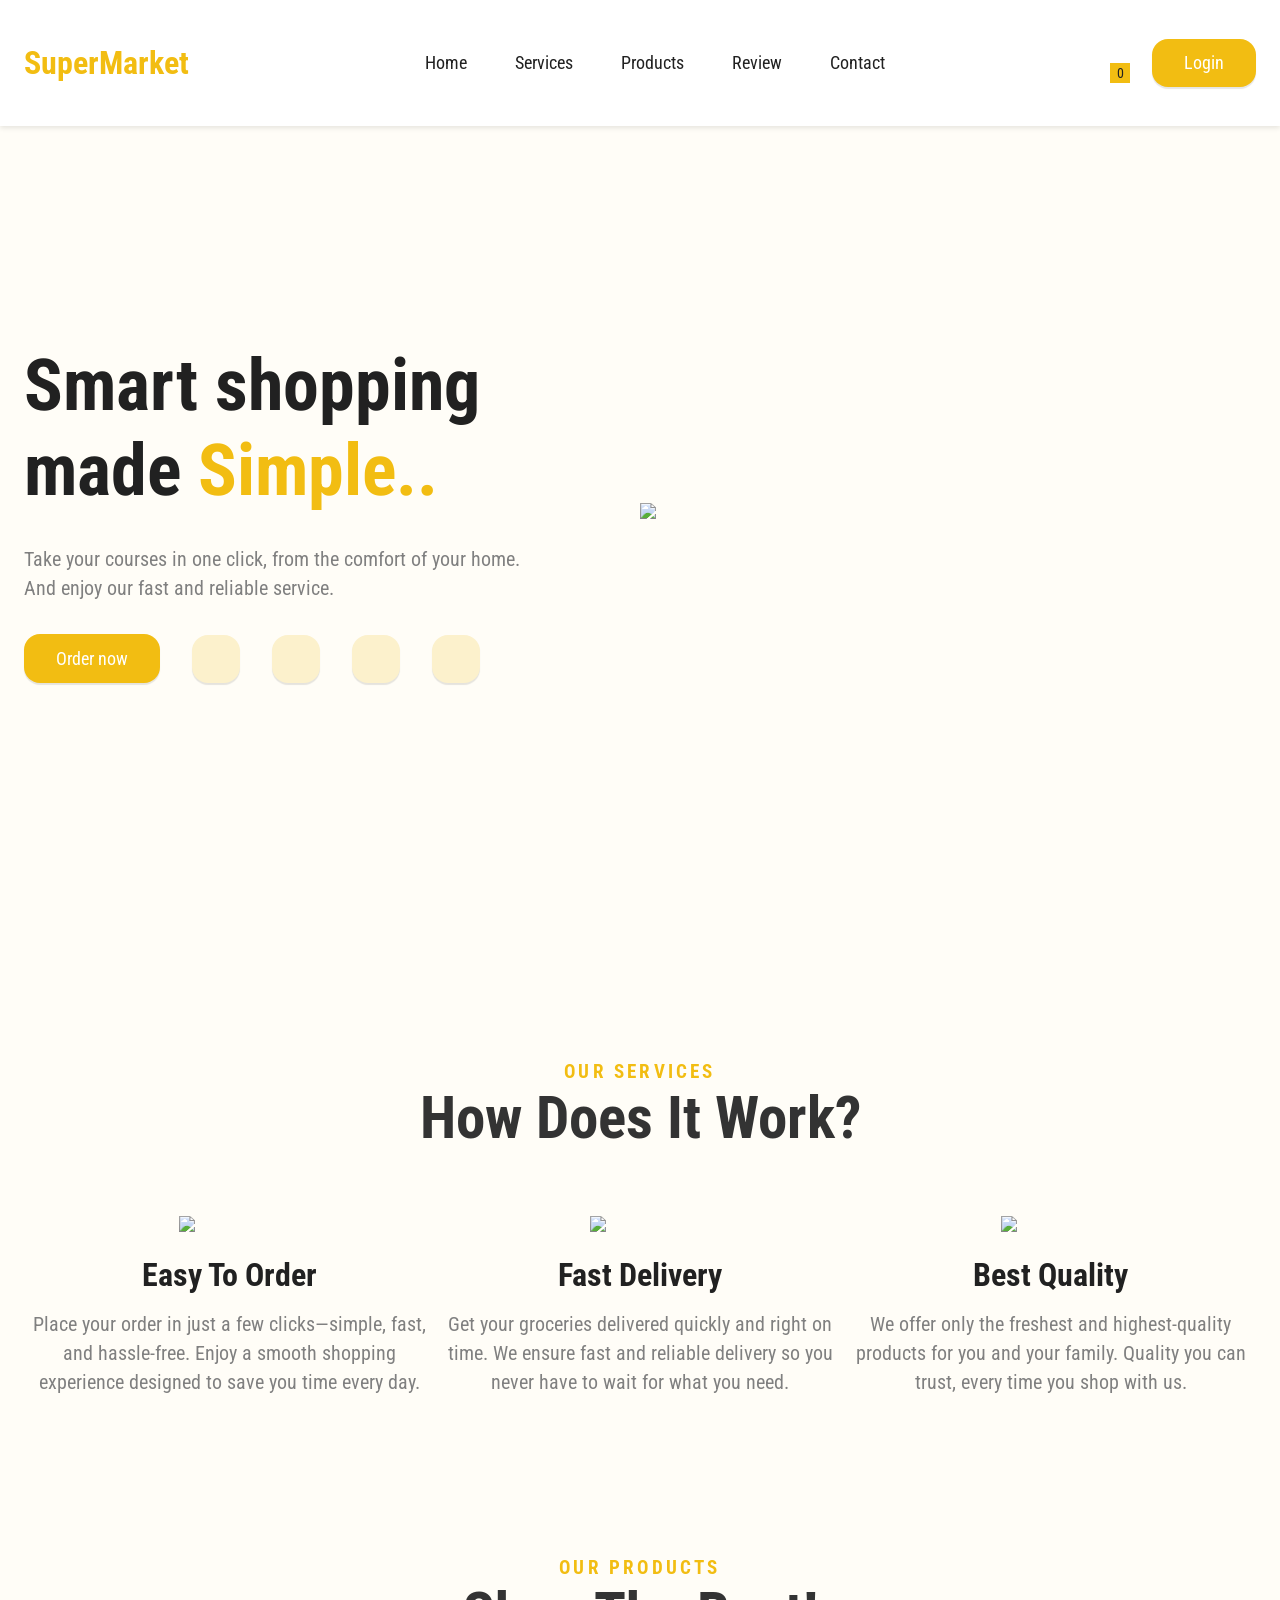
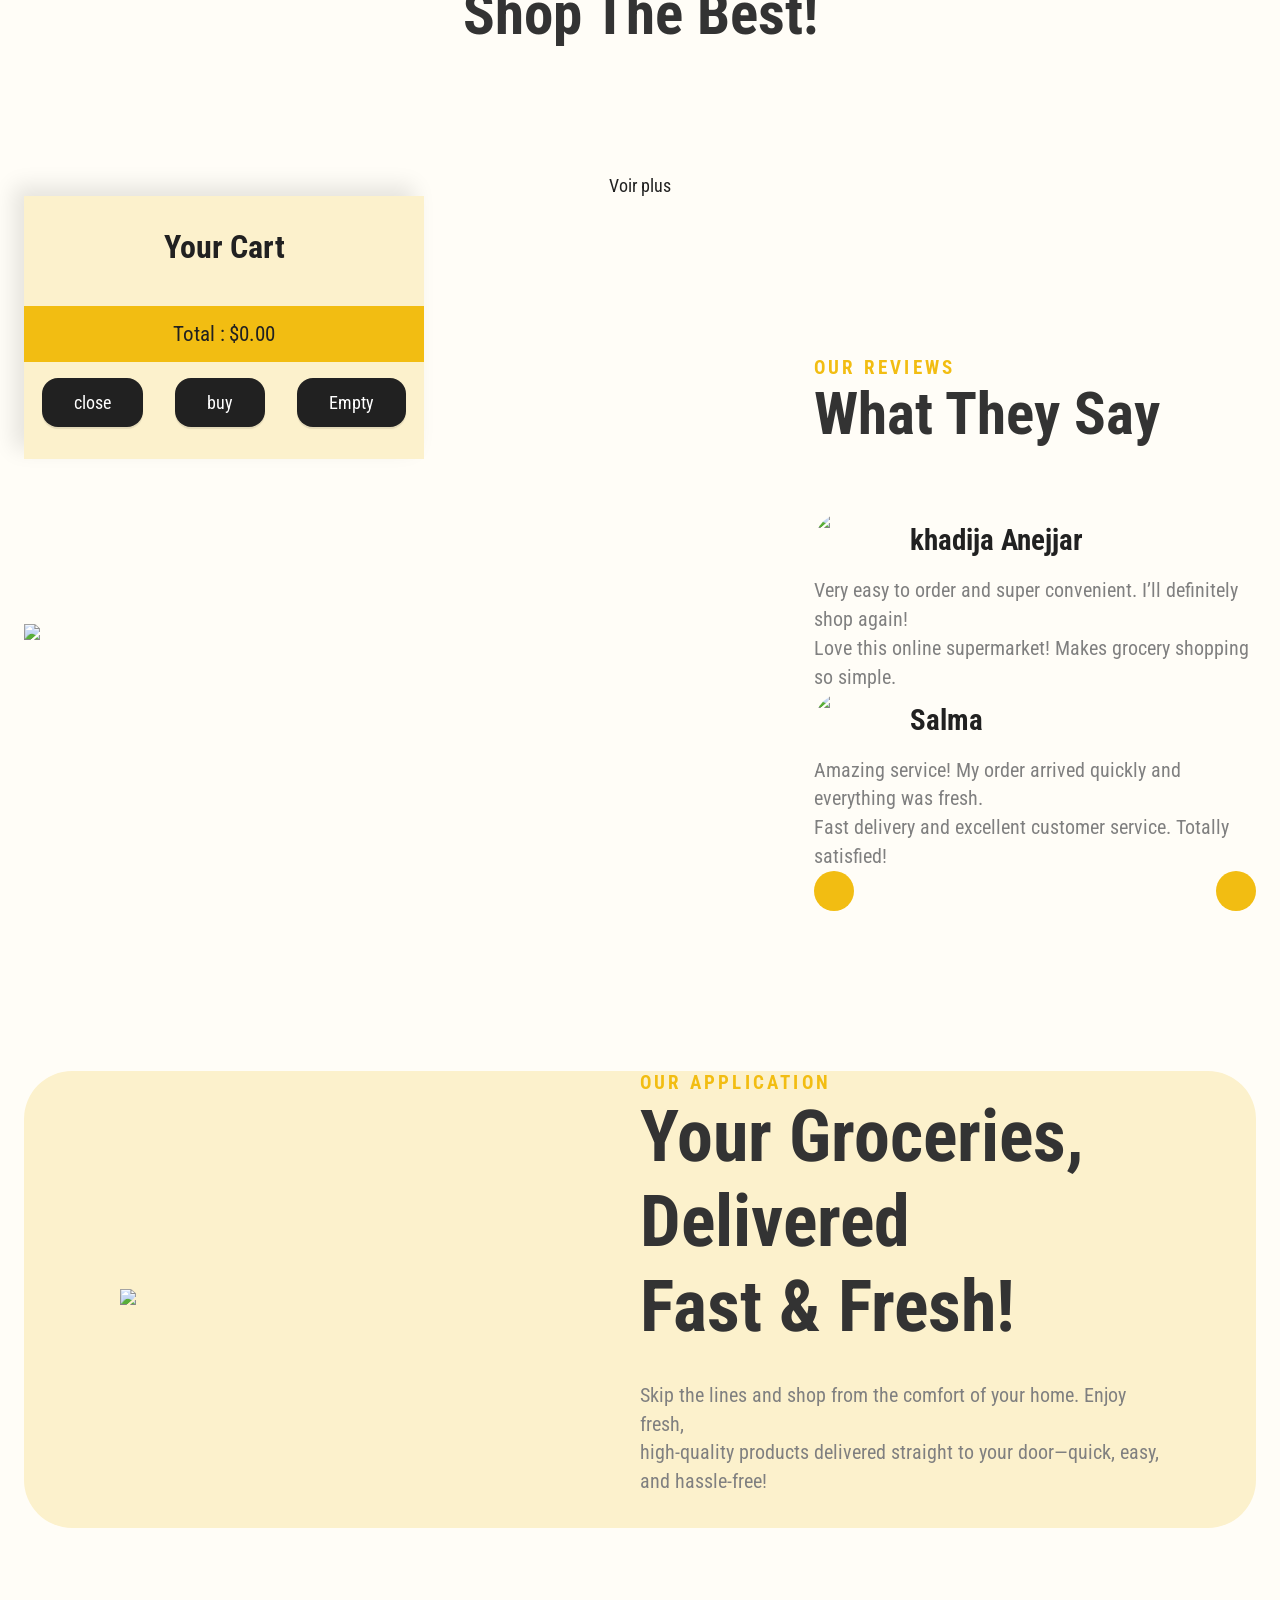
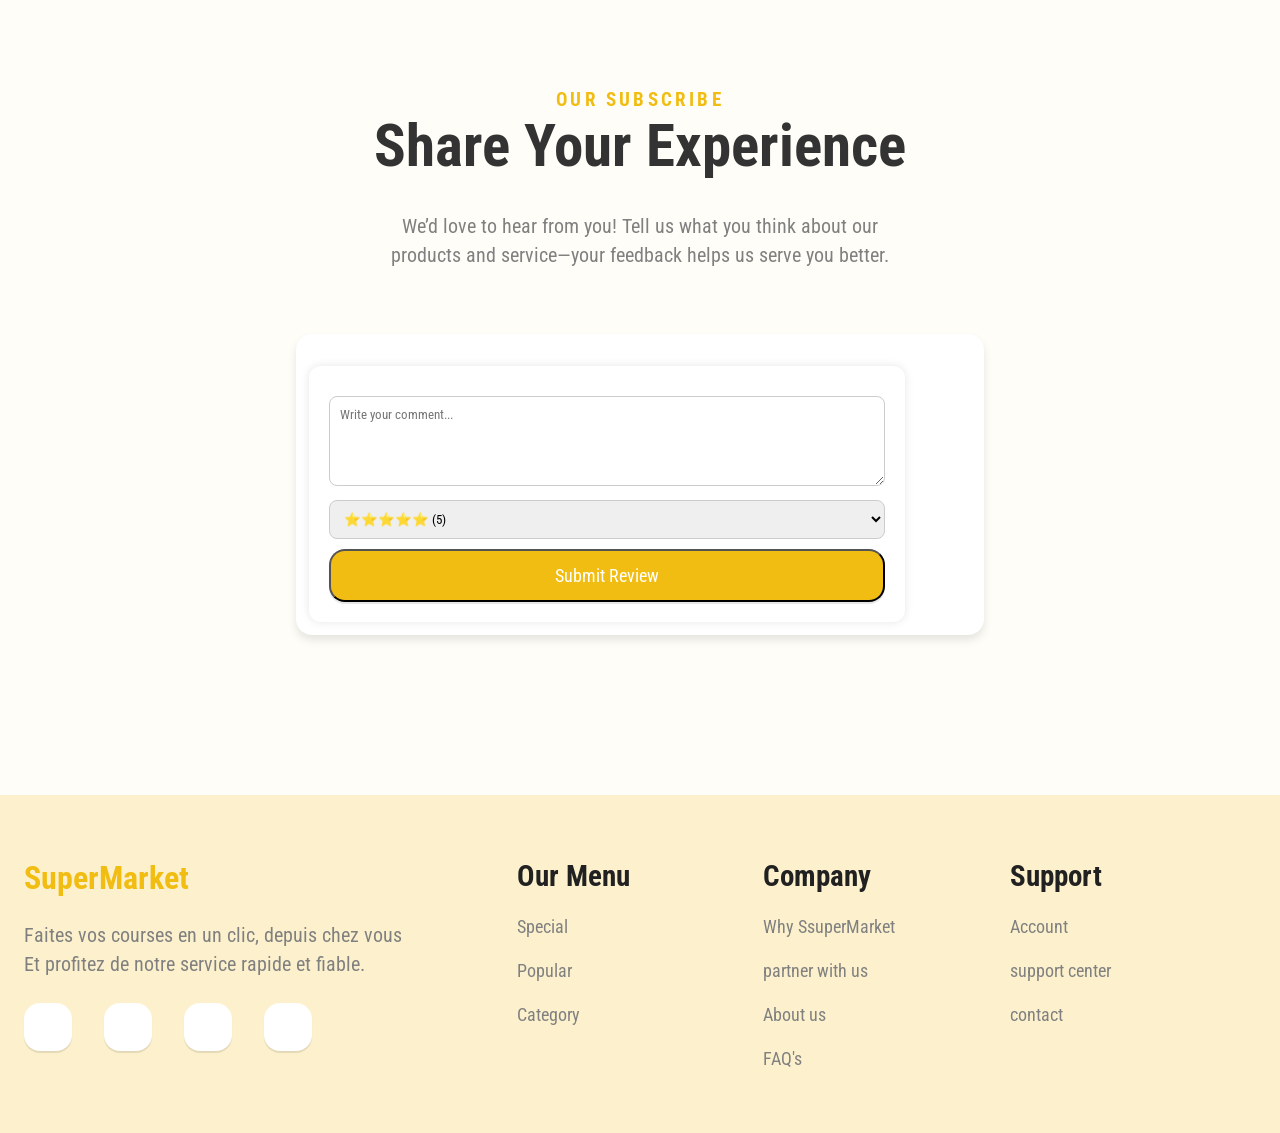
==== PROJETFINAL_SUPERMAROC-main/client-web/index.html @ 333e9de6 "Reorganize project structure" ====
<!DOCTYPE html>
<html lang="en">

<head>
    <meta charset="UTF-8">
    <meta name="viewport" content="width=device-width, initial-scale=1.0">
    <title>SuperMaret</title>
    <link rel="stylesheet" href="https://cdnjs.cloudflare.com/ajax/libs/font-awesome/7.0.1/css/all.min.css" integrity="sha512-2SwdPD6INVrV/lHTZbO2nodKhrnDdJK9/kg2XD1r9uGqPo1cUbujc+IYdlYdEErWNu69gVcYgdxlmVmzTWnetw==" crossorigin="anonymous" referrerpolicy="no-referrer"
    />
    <link rel="stylesheet" href="https://cdn.jsdelivr.net/npm/swiper@12/swiper-bundle.min.css" />
    <link rel="stylesheet" href="index.css">


</head>

<body>
    <!--HEADER PART-->
    <header>
        <nav class="navbar flex between wrapper">
            <a href="#" class="logo">SuperMarket</a>
            <!-- DESTOP MENU-->
            <ul class="navlist flex gap-3">
                <li>
                    <a href="#home">Home</a>
                </li>
                <li>
                    <a href="#services">Services</a>
                </li>
                <li>
                    <a href="#products">Products</a>
                </li>
                <li>
                    <a href="#review">Review</a>
                </li>
                <li>
                    <a href="#contact">Contact</a>
                </li>
            </ul>

            <div class="desktop-action flex gap-2">
                <a href="#" class="cart-icon">
                    <i class="fa-solid fa-bag-shopping"></i>
                    <span class="cart-value">0</span>
                </a>

                <a id="loginBtn" class="btn">Login</a>
                <a id="logoutBtn" class="btn" style="display:none;">Logout</a>
                <a id="profileBtn" class="" style="display:none;">My Account</a>





                <a href="#" class="bars">
                    <i class="fa-solid fa-bars"></i>
                </a>
            </div>

            <!-- MOBILE MENU -->
            <ul class="mobile-menu">
                <li>
                    <a href="#">Home</a>
                </li>
                <li>
                    <a href="#">Produits</a>
                </li>
                <li>
                    <a href="#">Services</a>
                </li>
                <li>
                    <a href="#">About us</a>
                </li>
                <li>
                    <a href="#">Contacts</a>
                </li>
                <li>
                    <a href="#" class="btn">
                        Sign in
                        &nbsp;
                    <i class="fa-solid fa-arrow-right-from-bracket"></i>
                </a>
                </li>
            </ul>
        </nav>

    </header>
    <!--SECTION PART-->
    <main>
        <section id="home">

            <div class="hero-section flex wrapper gap-4">
                <div class="content">
                    <h1>Smart shopping
                        <br> made<span> Simple..</span>
                    </h1>
                    <p class="para">
                        Take your courses in one click, from the comfort of your home.
                        <br>And enjoy our fast and reliable service.
                    </p>
                    <div class="flex gap-2">
                        <a href="products.html" class="btn ">Order now</a>
                        <a href=" # " class="social-icons ">
                            <i class="fa-brands fa-facebook-f "></i>
                        </a>
                        <a href="# " class="social-icons ">
                            <i class="fa-brands fa-x-twitter "></i>
                        </a>
                        <a href="# " class="social-icons ">
                            <i class="fa-brands fa-instagram "></i>
                        </a>
                        <a href="# " class="social-icons ">
                            <i class="fa-brands fa-google-plus-g "></i>
                        </a>

                    </div>

                </div>
                <div class="image-container ">
                    <img src="image/302-removebg-preview (1).png " alt=" " style="width: 750px; height: auto; ">
                </div>


            </div>

        </section>
        <section id="services ">
            <div class="wrapper p-top ">
                <div class="text-center ">
                    <h5>Our services</h5>
                    <h2>How does it work?</h2>
                </div>

                <div class="flex text-center mt-4 gap-4 ">
                    <div class="service-card ">
                        <div class="images-container ">
                            <img src="image/7.png " alt=" " style="width: 100px; height: auto; display: block; margin: 0 auto; ">
                        </div>
                        <h3>Easy to Order</h3>
                        <p>Place your order in just a few clicks—simple, fast, and hassle-free. Enjoy a smooth shopping experience designed to save you time every day.</p>
                    </div>

                    <div class="service-card ">
                        <div class="images-container ">
                            <img src="image/6.png " alt=" " style="width: 100px; height: auto; display: block; margin: 0 auto; ">
                        </div>
                        <h3>Fast Delivery</h3>
                        <p>Get your groceries delivered quickly and right on time. We ensure fast and reliable delivery so you never have to wait for what you need.</p>
                    </div>

                    <div class="service-card ">
                        <div class="images-container ">
                            <img src="image/5.png " alt=" " style="width: 100px; height: auto; display: block; margin: 0 auto; ">
                        </div>
                        <h3>Best Quality</h3>
                        <p>We offer only the freshest and highest-quality products for you and your family. Quality you can trust, every time you shop with us.</p>
                    </div>
                </div>
            </div>
        </section>

        <section id="products">
            <div class="wrapper p-top ">
                <div class="text-center ">
                    <h5>Our Products</h5>
                    <h2>Shop the Best!</h2>
                </div>


                <div class="card-list text-center flex mt-4 gap-2 ">
                    <!--
                    <div class="order-card ">
                        <div class="card-image ">
                            <img src="image/555.png ">
                        </div>
                        <h4>Lesieur</h4>
                        <h4 class="price ">200DHs</h4>
                        <a href="# " class="btn ">Add to Card</a>
                    </div>-->
                </div>
                <div class="text-center mt-4 ">
                    <a href="products.html" class="">Voir plus</a>
                </div>


                <!-- CART TAB-->
                <div class="cart-tab">

                    <h3>Your Cart</h3>
                    <div class="cart-list">

                        <!--
                        <div class="item ">
                        <div class="item-image ">
                            <img src="image/555.png ">
                        </div>
                        <div>
                            <h4>Le lait de nature</h4>
                            <h4 class="item-total ">$200</h4>
                        </div>
                        <div class="flex ">
                            <a href="# " class="quantity-btn ">
                                <i class="fa-solid fa-minus "></i>
                            </a>
                            <h4 class="quatity-value ">1</h4>
                            <a href="# " class="quantity-btn ">
                                <i class="fa-solid fa-plus "></i>
                            </a>
                        </div>
                        
                    </div>-->

                    </div>
                    <div class="total-container">
                        <h4>Total :</h4>
                        <h4 class="cart-total ">$0.00</h4>
                    </div>
                    <div class="btn-container flex gap-2 ">
                        <a href="# " class="btn close-btn ">close</a>
                        <a href="#" class="btn" id="checkoutBtn">buy</a>
                        <a href="# " class="btn clear-cart ">Empty</a>
                    </div>
                </div>



                <div id="checkoutModal" class="modal">
                    <div class="modal-content ">
                        <span class="close ">&times;</span>
                        <h2>Votre informations</h2>
                        <form id="checkoutForm ">
                            <div class="form-group ">
                                <label for="name ">Name :</label>
                                <input type="text " id="name " name="name " placeholder="Votre nom " required>
                            </div>
                            <div class="form-group ">
                                <label for="address ">Adress :</label>
                                <input type="text " id="address " name="address " placeholder="Votre adresse " required>
                            </div>
                            <div class="form-group ">
                                <label for="phone ">Phone number :</label>
                                <input type="tel " id="phone " name="phone " placeholder="Ex: 06xxxxxxxx " required>
                            </div>
                            <button type="submit " class="submit-btn ">Send</button>
                        </form>
                    </div>
                </div>




            </div>
        </section>



        <section id="review">
            <div class="wrapper p-top flex gap-3">
                <div class="image-container ">
                    <img src="image/88-removebg-preview.png" style="width: 500px;height: auto; ">
                </div>

                <div class="review-container ">
                    <h5>Our reviews</h5>
                    <h2 style="text-align: left;">What they say</h2>


                    <div class=" swiper mySwiper ">
                        <div class="swiper-wrapper mt-4 ">


                            <div class="swiper-slide ">
                                <div class="flex gap-2 ">
                                    <div class="profile ">
                                        <img src="image/9.jpg " alt=" ">
                                    </div>


                                    <div>
                                        <h4>khadija Anejjar</h4>
                                        <div class="mt-half ">
                                            <i class="fa-solid fa-star "></i>
                                            <i class="fa-solid fa-star "></i>
                                            <i class="fa-solid fa-star "></i>
                                            <i class="fa-solid fa-star "></i>
                                        </div>
                                    </div>
                                </div>
                                <p>Very easy to order and super convenient. I’ll definitely shop again! <br>Love this online supermarket! Makes grocery shopping so simple.</p>
                            </div>




                            <div class="swiper-slide ">
                                <div class="flex gap-2 ">
                                    <div class="profile ">
                                        <img src="image/33.jpeg " alt=" ">
                                    </div>


                                    <div>
                                        <h4>Salma </h4>
                                        <div class="mt-half ">
                                            <i class="fa-solid fa-star "></i>
                                            <i class="fa-solid fa-star "></i>
                                            <i class="fa-solid fa-star "></i>
                                            <i class="fa-solid fa-star "></i>
                                        </div>
                                    </div>
                                </div>
                                <p>Amazing service! My order arrived quickly and everything was fresh.
                                    <br>Fast delivery and excellent customer service. Totally satisfied!</brW>
                                </p>
                            </div>




                        </div>
                        <div class="flex between ">
                            <a href="# " class="arrow" id="prev">
                                <i class="fa-solid fa-arrow-left "></i>
                            </a>
                            <a href="# " class="arrow" id="next">
                                <i class="fa-solid fa-arrow-right"></i>
                            </a>
                        </div>


                    </div>



                </div>


            </div>
        </section>


        <section>
            <div class="wrapper p-top ">
                <div class="app-container flex between ">
                    <div class="image-container ">
                        <img src="image/5555.png ">
                    </div>

                    <div class="content ">
                        <h5>Our Application</h5>
                        <h2 style="text-align: left;">Your Groceries, Delivered <br>Fast & Fresh! </h2>
                        <p class="para ">Skip the lines and shop from the comfort of your home. Enjoy fresh,<br>high-quality products delivered straight to your door—quick, easy, and hassle-free!</p>

                    </div>
                </div>

            </div>

        </section>


        <section>
            <div class="wrapper p-top ">
                <div class="text-center ">
                    <h5>Our Subscribe</h5>
                    <h2>Share Your Experience</h2>
                    <p class="para m-auto ">We’d love to hear from you! Tell us what you think about our products and service—your feedback helps us serve you better.</p>

                    <label class="input-container flex ">

                        <div class="review-form">


                            <textarea id="review-text" placeholder="Write your comment..."></textarea>

                            <select id="review-stars">
                                <option value="5">⭐⭐⭐⭐⭐ (5)</option>
                                <option value="4">⭐⭐⭐⭐ (4)</option>
                                <option value="3">⭐⭐⭐ (3)</option>
                                <option value="2">⭐⭐ (2)</option>
                                <option value="1">⭐ (1)</option>

        
                            </select>

                            <button id="submit-review" class="btn">Submit Review</button>
                        </div>

                    </label>
                </div>


            </div>


        </section>


    </main>
    <!--FOOTER PART-->
    <FOOTER id="contact ">
        <div class="footer-container ">
            <div class="flex wrapper gap-4 ">
                <div class="footer-wrapper ">
                    <a href="# " class="logo ">SuperMarket</a>

                    <p class="mt-one-half ">
                        Faites vos courses en un clic, depuis chez vous
                        <br>Et profitez de notre service rapide et fiable.
                    </p>

                    <div class="flex gap-2 mt-one-half ">

                        <a href="# " class="social-icons ">
                            <i class="fa-brands fa-facebook-f "></i>
                        </a>
                        <a href="# " class="social-icons ">
                            <i class="fa-brands fa-x-twitter "></i>
                        </a>
                        <a href="# " class="social-icons ">
                            <i class="fa-brands fa-instagram "></i>
                        </a>
                        <a href="# " class="social-icons ">
                            <i class="fa-brands fa-google-plus-g "></i>
                        </a>

                    </div>
                </div>
                <ul class="footer-wrapper ">
                    <li>
                        <h4>Our Menu</h4>
                    </li>
                    <li class="mt-one-half ">
                        <a href="# " class="footer-link ">Special</a>
                    </li>

                    <li class="mt-one-half ">
                        <a href="# " class="footer-link ">Popular</a>
                    </li>
                    <li class="mt-one-half ">
                        <a href="# " class="footer-link ">Category</a>
                    </li>

                </ul>
                <ul class="footer-wrapper ">
                    <li>
                        <h4>Company</h4>
                    </li>
                    <li class="mt-one-half ">
                        <a href="# " class="footer-link ">Why SsuperMarket</a>
                    </li>

                    <li class="mt-one-half ">
                        <a href="# " class="footer-link ">partner with us</a>
                    </li>
                    <li class="mt-one-half ">
                        <a href="# " class="footer-link ">About us</a>
                    </li>
                    <li class="mt-one-half ">
                        <a href="# " class="footer-link ">FAQ's</a>
                    </li>

                </ul>
                <ul class="footer-wrapper ">
                    <li>
                        <h4>Support</h4>
                    </li>
                    <li class="mt-one-half ">
                        <a href="# " class="footer-link ">Account</a>
                    </li>

                    <li class="mt-one-half ">
                        <a href="# " class="footer-link ">support center</a>
                    </li>
                    <li class="mt-one-half ">
                        <a href="# " class="footer-link ">contact</a>
                    </li>

                </ul>

            </div>
        </div>

    </FOOTER>

    <!-- LOGIN MODAL -->
    <div id="loginModal" class="modal">
        <div class="modal-content">
            <span class="close login-close">&times;</span>
            <h2>Login</h2>



            <form id="loginForm">
                <input type="email" id="loginEmail" placeholder="Email" required>
                <input type="password" id="loginPassword" placeholder="Password" required>
                <button type="submit" class="btn">Login</button>
            </form>

            <p>Pas de compte ? <a href="#" id="openSignup">Créer un compte</a></p>


        </div>
    </div>

    <!-- SIGNUP MODAL -->
    <div id="signupModal" class="modal">
        <div class="modal-content">
            <span class="close signup-close">&times;</span>
            <h2>Créer un compte</h2>

            <form id="signupForm">
                <input type="text" id="signupName" placeholder="Votre nom" required>
                <input type="email" id="signupEmail" placeholder="Email" required>
                <input type="password" id="signupPassword" placeholder="Mot de passe" required>
                <input type="password" id="signupPassword2" placeholder="Confirmez le mot de passe" required>



                <button type="submit" class="btn">S'inscrire</button>
            </form>

            <p>Déjà un compte ? <a href="#" id="openLogin">Se connecter</a></p>
        </div>
    </div>



    <!-- PROFILE MODAL -->
    <div id="profileModal" class="modal">
        <div class="modal-content profile-box">
            <span class="close profile-close">&times;</span>
            <span id="welcomeMsg" style="margin-left:10px; display:none;"></span>
            <h2>account</h2>


            <!-- ZONE PHOTO -->
            <div class="profile-photo-container">
                <img id="profilePhoto" src="image/default-user.png" alt="Photo profil">
                <button class="btn upload-btn" id="uploadPhotoBtn">Changer la photo</button>
                <input type="file" id="photoInput" accept="image/*" style="display:none;">
            </div>

            <!-- Infos -->
            <p><strong>Nom :</strong> <span id="profileName"></span></p>
            <p><strong>Email :</strong> <span id="profileEmail"></span></p>

        </div>
    </div>














    <script src="https://cdn.jsdelivr.net/npm/swiper@12/swiper-bundle.min.js"></script>

    <script src="products.js"></script>
    <script defer src="script.js"></script>

    <script src="https://cdn.jsdelivr.net/npm/swiper@12/swiper-bundle.min.js"></script>



</body>




</html>

</html>

</html>

</html>
---- PROJETFINAL_SUPERMAROC-main/client-web/index.css ----
@import url('https://fonts.googleapis.com/css2?family=Roboto+Condensed:ital,wght@0,100..900;1,100..900&display=swap');
                * {
                    margin: 0;
                    padding: 0;
                    box-sizing: border-box;
                    font-family: "Roboto Condensed", sans-serif;
                    /*border: .1rem solid red;*/
                }
                
                html {
                    scroll-behavior: smooth;
                }
                
                 :root {
                    --lead: #212121;
                    --gold-finge: #F2BD12;
                    --eye-ball: #FFFDF7;
                    --hint-yellow: #FCF1CC;
                    --pure-white: #FFF;
                }
                
                body {
                    background: var(--eye-ball);
                    padding-top: 14vh;
                    /* même hauteur que ton navbar */
                }
                /*BASIC STYLING*/
                
                a {
                    font-size: 1.1rem;
                    text-decoration: none;
                    color: var(--lead);
                }
                
                .flex {
                    display: flex;
                    align-items: center;
                    flex-wrap: wrap;
                }
                
                li {
                    list-style: none;
                }
                
                .between {
                    justify-content: space-between;
                }
                
                .gap-2 {
                    gap: 2rem;
                }
                
                .gap-3 {
                    gap: 3rem;
                }
                
                .wrapper {
                    max-width: 1400px;
                    margin: auto;
                    padding-inline: 1.5rem;
                }
                
                .img {
                    max-width: 100%;
                    height: auto;
                    margin: auto;
                    display: block;
                }
                
                .p-top {
                    padding-top: 10rem;
                }
                
                .text-center {
                    text-align: center;
                }
                
                .mt-4 {
                    margin-top: 4rem;
                }
                
                .mt-half {
                    margin-top: .5rem;
                }
                
                .m-auto {
                    margin: auto;
                }
                
                .mt-one-half {
                    margin-top: 1.5rem;
                }
                /*HEADER STYLING*/
                
                .navbar {
                    min-height: 14vh;
                }
                
                header {
                    position: fixed;
                    top: 0;
                    left: 0;
                    width: 100%;
                    z-index: 1000;
                    background-color: white;
                    /* Pour ne pas voir à travers */
                    box-shadow: 0 2px 5px rgba(0, 0, 0, 0.1);
                }
                
                .logo {
                    font-size: 2rem;
                    font-weight: bold;
                    color: var(--gold-finge);
                }
                
                .btn {
                    display: inline-block;
                    padding: .9rem 2rem;
                    background: var(--gold-finge);
                    border-radius: 1rem;
                    font-size: 1.1rem;
                    color: var(--pure-white);
                    box-shadow: rgba(0, 0, 0, 0.1) 0 2px 1px;
                    transition: .3s ease-in-out;
                }
                
                .btn:hover {
                    background: var(--lead);
                }
                
                .cart-icon {
                    font-size: 1.3rem;
                    position: relative;
                }
                
                .cart-icon .cart-value {
                    position: absolute;
                    top: 50%;
                    right: -10px;
                    font-size: .85rem;
                    width: 20px;
                    aspect-ratio: 100vw;
                    background: var(--gold-finge);
                    color: var(--lead);
                    text-align: center;
                    line-height: 20px;
                }
                
                .desktop-action .bars {
                    font-size: 1.5rem;
                    display: none;
                }
                
                .mobile-menu {
                    display: none;
                }
                /* SECTION STYLING*/
                
                .hero-section {
                    min-height: calc(100vh - 14vh);
                }
                
                .content,
                .image-container,
                .service-card {
                    flex: 1;
                    flex-basis: 300px;
                }
                
                h1 {
                    font-size: 5.6vw;
                    color: var(--lead);
                }
                
                h1 span {
                    color: var(--gold-finge);
                }
                
                p {
                    font-size: 1.25rem;
                    color: gray;
                    line-height: 1.8rem;
                    font-weight: 400;
                }
                
                .para {
                    margin-block: 2rem;
                    max-width: 550px;
                }
                
                .social-icons {
                    background: var(--hint-yellow);
                    width: 3rem;
                    aspect-ratio: 1;
                    border-radius: 1rem;
                    font-size: 1.2rem;
                    text-align: center;
                    line-height: 3rem;
                    box-shadow: rgba(0, 0, 0, 0.1) 0 2px 1px;
                    transition: .3s ease-in-out;
                }
                
                .social-icons:hover {
                    background: var(--lead);
                    color: var(--pure-white);
                }
                /*SECION 01*/
                
                h5 {
                    font-size: 1.2rem;
                    letter-spacing: .2rem;
                    color: var(--gold-finge);
                    text-transform: uppercase;
                }
                
                h2 {
                    font-size: 3.7rem;
                    text-transform: capitalize;
                    color: var(--lead);
                }
                
                h3 {
                    font-size: 2rem;
                    text-transform: capitalize;
                    color: var(--lead);
                }
                
                .service-card h3 {
                    margin-top: 1.5rem;
                    margin-bottom: 1rem;
                }
                /*SECTION 02*/
                
                .order-card {
                    flex: 1;
                    flex-basis: 300px;
                    background: var(--pure-white);
                    padding: 0 1rem 2rem 1rem;
                    border: .1rem solid var(--gold-finge);
                    border-radius: 2rem;
                    box-shadow: rgba(0, 0, 0, 0.05) 8px 8px 8px, rgba(0, 0, 0, 0.05) 8px 8px 8px inset;
                }
                
                .order-card img {
                    width: 15rem;
                    filter: drop-shadow( rgba(0, 0, 0, 0.2) 0 10px 10px);
                }
                
                h4 {
                    font-size: 1.8rem;
                    color: var(--lead);
                }
                
                .order-card .price {
                    font-size: 1.7rem;
                    color: var(--gold-finge);
                    padding: 1.3rem 0 2rem 0;
                }
                /*cart tab styling*/
                
                .cart-tab {
                    background: var(--hint-yellow);
                    position: fixed;
                    inset: 0 -500 0 auto;
                    width: 25rem;
                    padding-block: 2rem;
                    display: flex;
                    flex-direction: column;
                    justify-content: center;
                    align-items: center;
                    z-index: 99;
                    box-shadow: rgba(0, 0, 0, 0.1) -10px -10px 20px;
                    transition: .3s ease-in-out;
                }
                
                .cart-tab-active {
                    inset: 0 0 0 auto;
                }
                
                .cart-list {
                    flex: 1;
                    width: 100%;
                    margin-top: 1.5rem;
                    overflow: auto;
                }
                
                .card-image img {
  width: 150px;         /* or any fixed width you prefer */
  height: 150px;        /* keeps all images square */
  object-fit: cover;    /* crops excess to fill the box */
  margin-top: 10px;     /* consistent spacing from top */
  border-radius: 8px;   /* optional: rounded corners */
}
                .cart-list::-webkit-scrollbar {
                    width: 0;
                }
                
                .total-container {
                    width: 100%;
                    background: var(--gold-finge);
                    text-align: center;
                    margin-block: 1rem;
                    padding-block: 1rem;
                }
                
                .total-container h4 {
                    display: inline-block;
                    font-size: 1.3rem;
                    font-weight: 400;
                }
                
                .btn-container .btn {
                    background: var(--lead);
                    transition: .3s ease-in-out;
                }
                
                .btn-container .btn:hover {
                    background: var(--gold-finge);
                    color: var(--lead);
                }
                
                .item {
                    display: flex;
                    align-items: center;
                    gap: 1rem;
                    padding: .7rem 1rem;
                }
                
                .cart-list .item:nth-child(even) {
                    background: var(--eye-ball);
                }
                
                .item h4 {
                    font-size: 1.3rem;
                    color: var(--lead);
                }
                
                .item .item-image img {
                    width: 5rem;
                }
                
                .item .item-total {
                    font-weight: 400;
                    margin-top: .3rem;
                }
                
                .item .flex {
                    margin-left: auto;
                    /* pousse les boutons à droite */
                    display: flex;
                    align-items: center;
                    gap: 0.5rem;
                }
                
                .quantity-btn {
                    background: var(--lead);
                    color: var(--pure-white);
                    width: 1.7rem;
                    aspect-ratio: 1;
                    border-radius: 100vw;
                    text-align: center;
                    line-height: 1.7rem;
                }
                
                .quatity-value {
                    font-size: 1.2rem;
                    font-weight: 400;
                    margin-inline: .6rem;
                }
                /*SECTION 03*/
                
                .swiper {
                    width: 100%;
                    height: 100%;
                }
                
                .review-container {
                    width: 650px;
                    max-width: 100%;
                    flex: 1;
                }
                
                .profile {
                    width: 4rem;
                    aspect-ratio: 1;
                    border-radius: 100vw;
                    overflow: hidden;
                }
                
                .fa-star {
                    color: var(--gold-finge);
                }
                
                .arrow {
                    width: 2.5rem;
                    aspect-ratio: 1;
                    border-radius: 100vw;
                    background: var(--gold-finge);
                    color: var(--lead);
                    text-align: center;
                    line-height: 2.5rem;
                }
                
                .profile img {
                    width: 100%;
                    height: 100%;
                    object-fit: cover;
                }
                /*SECTION 04*/
                
                .app-container {
                    background: var(--hint-yellow);
                    padding: 0rem 6rem;
                    border-radius: 3rem;
                    flex: 1;
                }
                
                .app-image {
                    flex: 1;
                }
                
                .app-container .image-container img {
                    width: 30rem;
                }
                
                .app-container .content h2 {
                    font-size: 4.5rem;
                }
                /*SECTION 05*/
                
                .input-container {
                    width: 43rem;
                    max-width: 100%;
                    background: var(--pure-white);
                    padding: .8rem;
                    box-shadow: rgba(0, 0, 0, 0.1) 0 5px 8px;
                    border-radius: 1rem;
                    margin: 4rem auto 0 auto;
                }
                
                input[type="email"] {
                    flex: 1;
                    height: 7vh;
                    background: transparent;
                    border: none;
                    font-size: 1.1rem;
                    padding-left: 1rem;
                }
                
                input[type="email"]:focus {
                    outline: none;
                }
                /* SECTION 05 - Formulaire Compact */
                
                .swiper {
                    width: 100%;
                    height: 100%;
                }
                
                .review-container {
                    width: 650px;
                    max-width: 100%;
                    flex: 1;
                }
                
                .profile {
                    width: 4rem;
                    aspect-ratio: 1;
                    border-radius: 100vw;
                    overflow: hidden;
                }
                
                .fa-star {
                    color: var(--gold-finge);
                }
                
                .arrow {
                    width: 2.5rem;
                    aspect-ratio: 1;
                    border-radius: 100vw;
                    background: var(--gold-finge);
                    color: var(--lead);
                    text-align: center;
                    line-height: 2.5rem;
                }
                
                .profile img {
                    width: 100%;
                    height: 100%;
                    object-fit: cover;
                }
                /* FOOTER STYLING*/
                
                .footer-container {
                    margin-top: 10rem;
                    padding-block: 4rem;
                    background: var(--hint-yellow);
                }
                
                .footer-container .flex {
                    align-items: flex-start;
                }
                
                .footer-wrapper {
                    flex: 1;
                    flex-basis: 150px;
                }
                
                .footer-wrapper:nth-child(1) {
                    flex: 2;
                    flex-basis: 300px;
                }
                
                .footer-wrapper .social-icons {
                    background: var(--pure-white);
                }
                
                .footer-wrapper .social-icons:hover {
                    background: var(--lead);
                    color: var(--pure-white);
                }
                
                .footer-link {
                    color: gray;
                    font-size: 1.1rem;
                    transition: .3s ease-in-out;
                }
                
                .footer-link:hover {
                    color: var(--lead);
                }
                /* MEDIA STYLING*/
                
                @media screen and (max-width: 780px) {
                    /*HEADER STYLING*/
                    .navlist,
                    .desktop-action .btn {
                        display: none;
                    }
                    .desktop-action .bars {
                        display: block;
                    }
                    .mobile-menu {
                        display: flex;
                        flex-direction: column;
                        justify-content: center;
                        align-items: center;
                        gap: 2rem;
                        position: absolute;
                        top: 20%;
                        left: -100%;
                        transform: translateX(-50%);
                        width: 20rem;
                        padding: 2rem;
                        background: var(--pure-white);
                        border: .1rem solid var(--gold-finge);
                        border-radius: 2rem;
                        box-shadow: rgba(0, 0, 0, 0.05) 8px 8px 8px, rgba(0, 0, 0, 0.05) 8px 8px 8px inset;
                        transition: all .5s ease-in-out;
                    }
                    .mobile-menu-active {
                        left: 50%;
                        transform: translateX(-50%);
                    }
                    /*SECTIONS STYLING*/
                    /*HERO STYLING*/
                    h1 {
                        font-size: 3.6rem;
                    }
                    .content {
                        padding-top: 3rem;
                    }
                    .gap-2 {
                        gap: 1.4rem;
                    }
                    .gap-4 {
                        gap: 4rem;
                    }
                    /*SECTION 01*/
                    h2 {
                        font-size: 3rem;
                    }
                    /*section 04*/
                    .app-container {
                        padding: 2.2rem;
                    }
                    .app-container .content h2 {
                        font-size: 3.5rem;
                    }
                }
                
                .review-form {
                    margin-top: 20px;
                    background: #fff;
                    padding: 20px;
                    border-radius: 12px;
                    box-shadow: 0 0 10px rgba(0, 0, 0, 0.1);
                    width: 90%;
                }
                
                .review-form h3 {
                    margin-bottom: 10px;
                }
                
                .review-form input,
                .review-form textarea,
                .review-form select {
                    width: 100%;
                    padding: 10px;
                    margin-top: 10px;
                    border-radius: 8px;
                    border: 1px solid #ccc;
                }
                
                .review-form textarea {
                    height: 90px;
                }
                
                .review-form button {
                    margin-top: 10px;
                    width: 100%;
                }
                /* Modal Styles */
                /* Modal Styles */
                
                .modal {
                    display: none;
                    position: fixed;
                    z-index: 1000;
                    left: 0;
                    top: 0;
                    width: 100%;
                    height: 100%;
                    overflow: auto;
                    background-color: rgba(0, 0, 0, 0.5);
                    font-family: 'Arial', sans-serif;
                }
                
                .modal-content {
                    background: #f9f9f9;
                    margin: 8% auto;
                    padding: 30px;
                    border-radius: 12px;
                    width: 350px;
                    box-shadow: 0 5px 15px rgba(0, 0, 0, 0.3);
                    position: relative;
                    animation: fadeIn 0.3s ease-in-out;
                }
                
                @keyframes fadeIn {
                    from {
                        opacity: 0;
                        transform: translateY(-20px);
                    }
                    to {
                        opacity: 1;
                        transform: translateY(0);
                    }
                }
                
                .close {
                    position: absolute;
                    top: 12px;
                    right: 15px;
                    font-size: 25px;
                    font-weight: bold;
                    color: #333;
                    cursor: pointer;
                }
                
                h2 {
                    text-align: center;
                    color: #333;
                    margin-bottom: 20px;
                }
                
                .form-group {
                    margin-bottom: 15px;
                }
                
                label {
                    display: block;
                    margin-bottom: 5px;
                    color: #555;
                    font-weight: bold;
                }
                
                input[type="text"],
                input[type="tel"] {
                    width: 100%;
                    padding: 10px;
                    border: 2px solid #ddd;
                    border-radius: 8px;
                    box-sizing: border-box;
                    transition: all 0.3s ease;
                }
                
                input[type="text"]:focus,
                input[type="tel"]:focus {
                    border-color: var(--gold-finge);
                    box-shadow: 0 0 5px rgba(255, 107, 107, 0.5);
                    outline: none;
                }
                
                .submit-btn {
                    width: 100%;
                    padding: 12px;
                    background-color: var(--gold-finge);
                    color: white;
                    border: none;
                    border-radius: 8px;
                    font-size: 16px;
                    cursor: pointer;
                    transition: all 0.3s ease;
                }
                
                .submit-btn:hover {
                    background-color: var(--gold-finge);
                    transform: scale(1.02);
                }
                /* HERO SECTION PRODUCTS PAGE */
                
                .products-hero {
                    width: 100%;
                    height: 350px;
                    background: url('image/hero.jpg') center/cover no-repeat;
                    display: flex;
                    align-items: center;
                    position: relative;
                }
                
                .products-hero::after {
                    content: "";
                    position: absolute;
                    left: 0;
                    top: 0;
                    width: 100%;
                    height: 100%;
                    background: rgba(0, 0, 0, 0.4);
                }
                
                .hero-content {
                    position: relative;
                    z-index: 10;
                    text-align: center;
                    color: #fff;
                }
                
                .hero-content h1 {
                    font-size: 2.5rem;
                    margin-bottom: 10px;
                    color: rgb(255, 255, 255);
                }
                
                .hero-content p {
                    font-size: 1rem;
                    margin-bottom: 20px;
                    color: white;
                }
                /* SEARCH BAR */
                
                .search-bar {
                    display: flex;
                    justify-content: center;
                    background: #fff;
                    padding: 8px;
                    width: 350px;
                    margin: auto;
                    border-radius: 30px;
                    box-shadow: 0 3px 8px rgba(0, 0, 0, 0.15);
                }
                
                .search-bar input {
                    flex: 1;
                    border: none;
                    outline: none;
                    padding: 8px 12px;
                    border-radius: 30px;
                    font-size: 14px;
                }
                
                .search-bar button {
                    border: none;
                    background: var(--gold-finge);
                    width: 45px;
                    height: 45px;
                    border-radius: 50%;
                    color: white;
                    cursor: pointer;
                    font-size: 16px;
                }
                
                .search-bar button:hover {
                    background: var(--lead);
                }
                /* FILTER SECTION */
                
                .products-filter {
                    text-align: center;
                    margin: 40px 0 20px 0;
                }
                
                .products-filter h3 {
                    font-size: 1.5rem;
                    margin-bottom: 15px;
                }
                
                .filter-buttons {
                    display: flex;
                    justify-content: center;
                    flex-wrap: wrap;
                    gap: 10px;
                }
                
                .filter-btn {
                    padding: 8px 16px;
                    border: 2px solid var(--gold-finge);
                    background: #fff;
                    color: var(--gold-finge);
                    cursor: pointer;
                    border-radius: 30px;
                    transition: 0.3s;
                }
                
                .filter-btn:hover,
                .filter-btn.active {
                    background: var(--gold-finge);
                    color: #fff;
                }
                /* ===== GLOBAL MODAL STYLING ===== */
                /* ===== GLOBAL MODAL STYLING ===== */
                
                .modal {
                    display: none;
                    /* caché par défaut */
                    position: fixed;
                    z-index: 999;
                    left: 0;
                    top: 0;
                    width: 100%;
                    height: 100%;
                    background-color: rgba(0, 0, 0, 0.5);
                    /* fond sombre */
                    justify-content: center;
                    align-items: center;
                    font-family: 'Poppins', sans-serif;
                }
                /* boîte interne */
                
                .modal-content {
                    background: #fff;
                    border-radius: 20px;
                    width: 400px;
                    max-width: 90%;
                    padding: 30px;
                    position: relative;
                    box-shadow: 0 10px 30px rgba(0, 0, 0, 0.2);
                }
                /* ===== BOUTON FERMER ===== */
                
                .modal-content .close {
                    position: absolute;
                    right: 20px;
                    top: 20px;
                    font-size: 24px;
                    cursor: pointer;
                    color: #333;
                    transition: 0.3s;
                }
                
                .modal-content .close:hover {
                    color: #ff4d4d;
                }
                /* ===== TITRES ===== */
                
                .modal-content h2 {
                    text-align: center;
                    margin-bottom: 25px;
                    font-weight: 600;
                    color: #333;
                }
                /* ===== FORM ===== */
                
                .modal-content form {
                    display: flex;
                    flex-direction: column;
                    gap: 15px;
                }
                
                .modal-content form input {
                    padding: 12px 15px;
                    border-radius: 10px;
                    border: 1px solid #ccc;
                    font-size: 14px;
                    transition: 0.3s;
                }
                
                .modal-content form input:focus {
                    border-color: #4caf50;
                    outline: none;
                }
                /* ===== BOUTON ===== */
                
                .modal-content form button.btn {
                    background-color: var(--gold-finge);
                    color: #fff;
                    border: none;
                    padding: 12px;
                    border-radius: 10px;
                    font-size: 16px;
                    cursor: pointer;
                    transition: 0.3s;
                }
                
                .modal-content form button.btn:hover {
                    background-color: var(--lead);
                }
                /* ===== LIENS ===== */
                
                .modal-content p {
                    text-align: center;
                    font-size: 14px;
                }
                
                .modal-content p a {
                    color: #4caf50;
                    text-decoration: none;
                    font-weight: 500;
                }
                
                .modal-content p a:hover {
                    text-decoration: underline;
                }
                /* ===== RESPONSIVE ===== */
                
                @media screen and (max-width: 480px) {
                    .modal-content {
                        width: 90%;
                        padding: 20px;
                    }
                }
                /*PROFILE*/
                /* === PROFILE PHOTO === */
                
                .profile-box {
                    text-align: center;
                }
                
                .profile-photo-container {
                    display: flex;
                    flex-direction: column;
                    align-items: center;
                    margin-bottom: 15px;
                }
                
                .profile-photo-container img {
                    width: 120px;
                    height: 120px;
                    border-radius: 50%;
                    object-fit: cover;
                    border: 3px solid var(--gold-finge);
                    margin-bottom: 10px;
                }
                
                .upload-btn {
                    background-color: var(--gold-finge);
                    color: #fff;
                    padding: 8px 15px;
                    border-radius: 10px;
                    cursor: pointer;
                    font-size: 14px;
                    transition: 0.3s;
                }
                
                .upload-btn:hover {
                    background-color: var(--lead);
                }
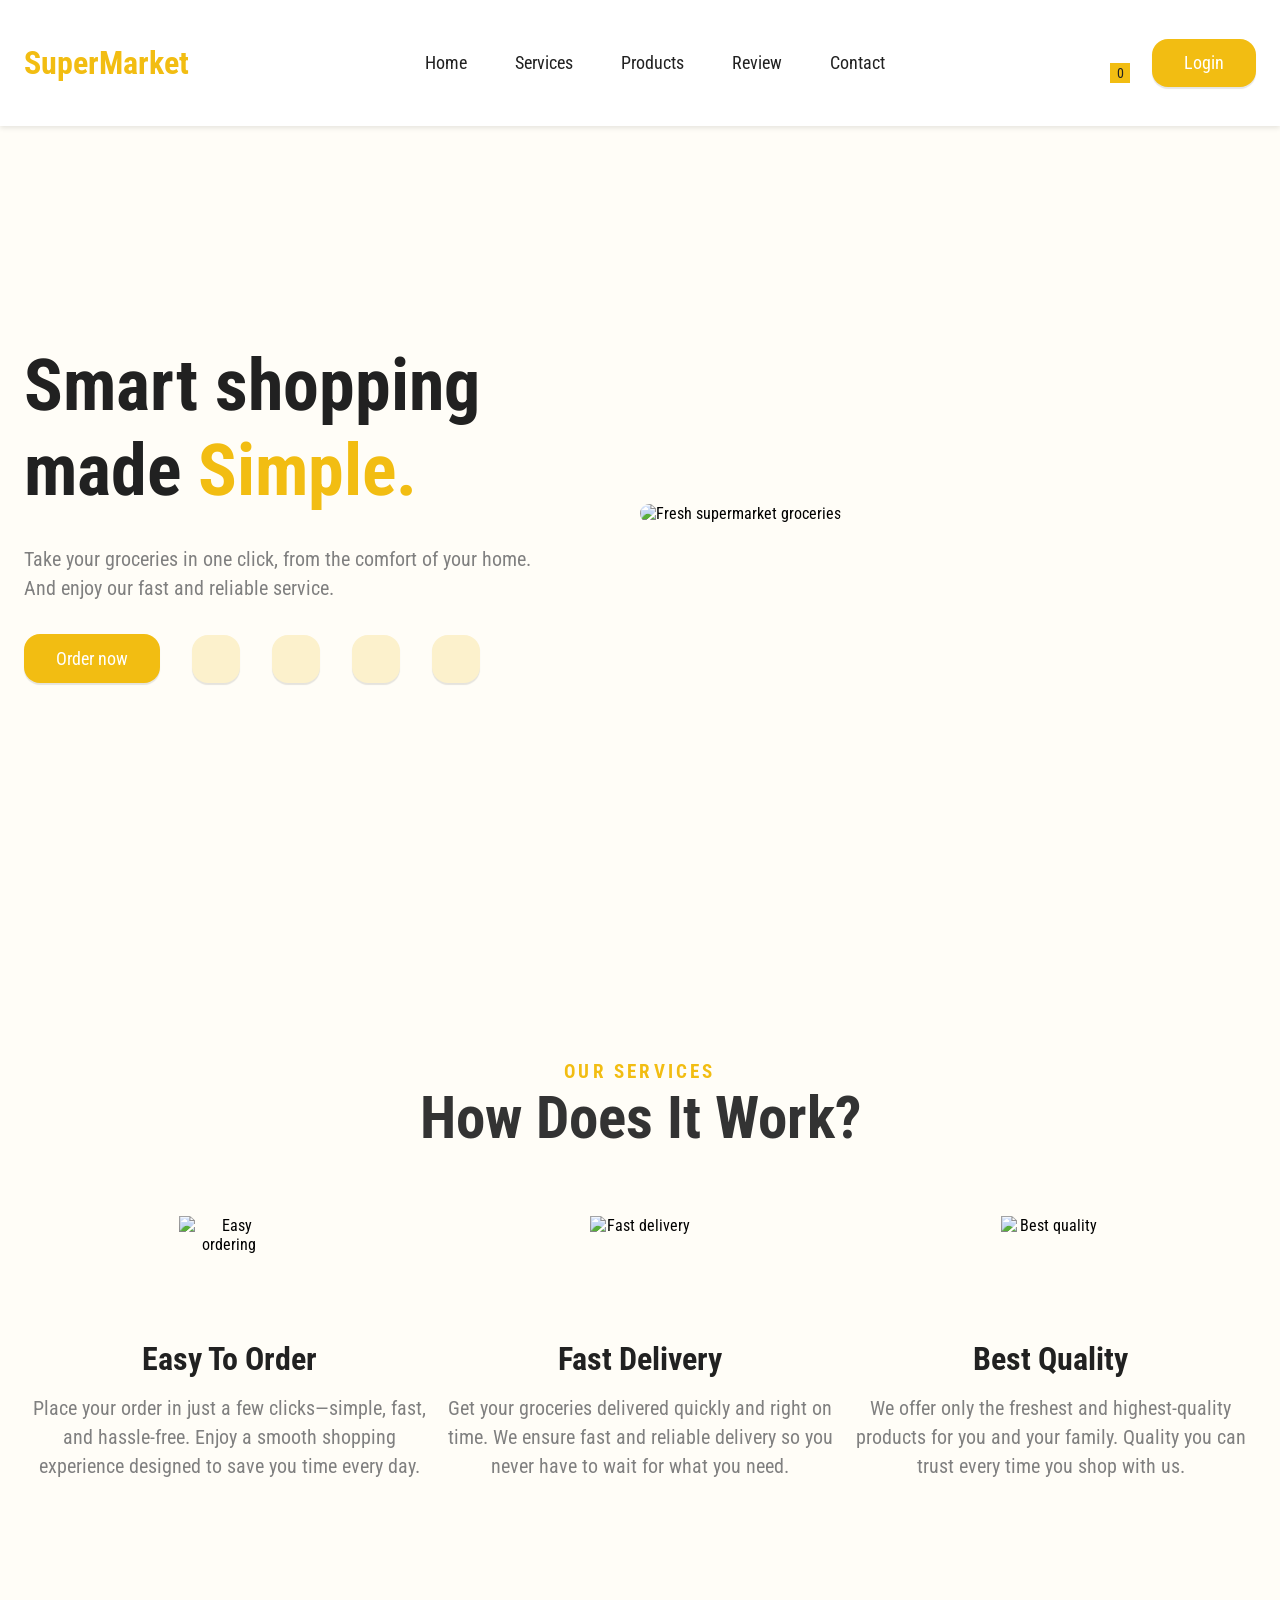
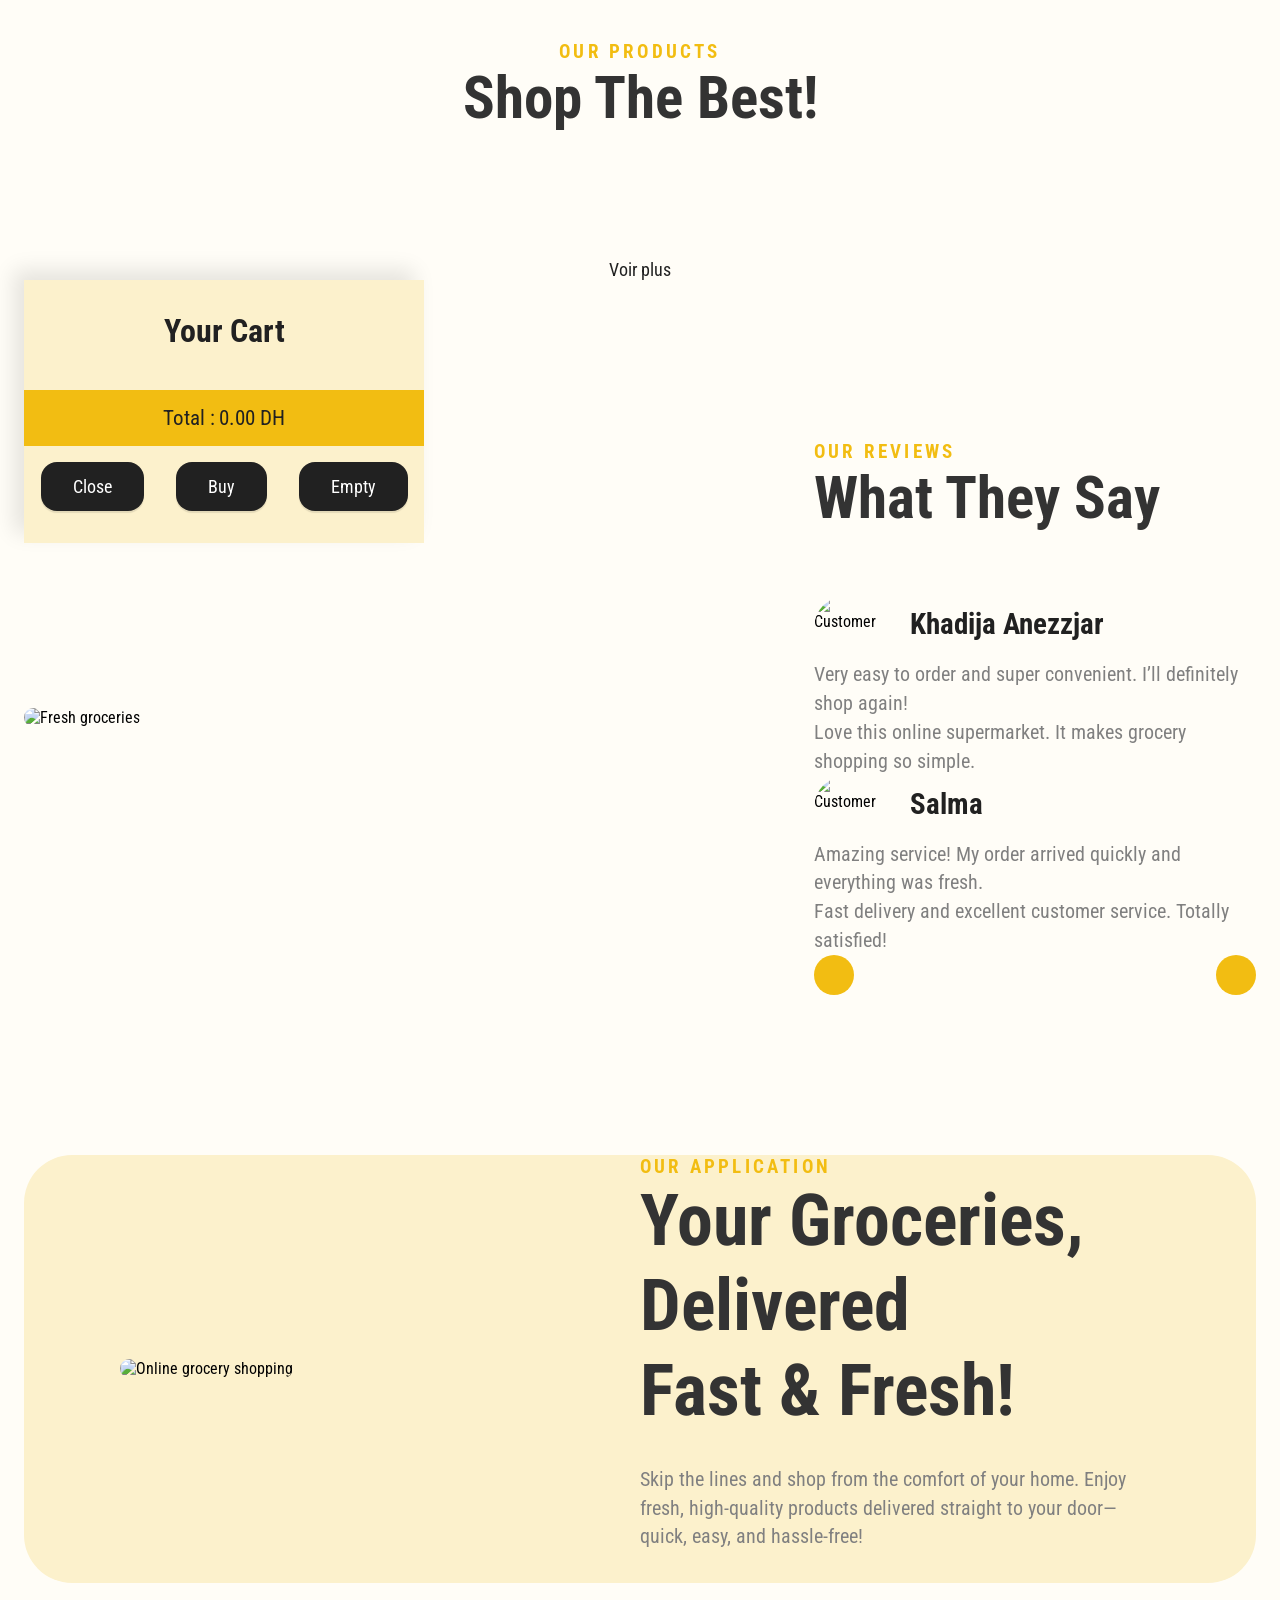
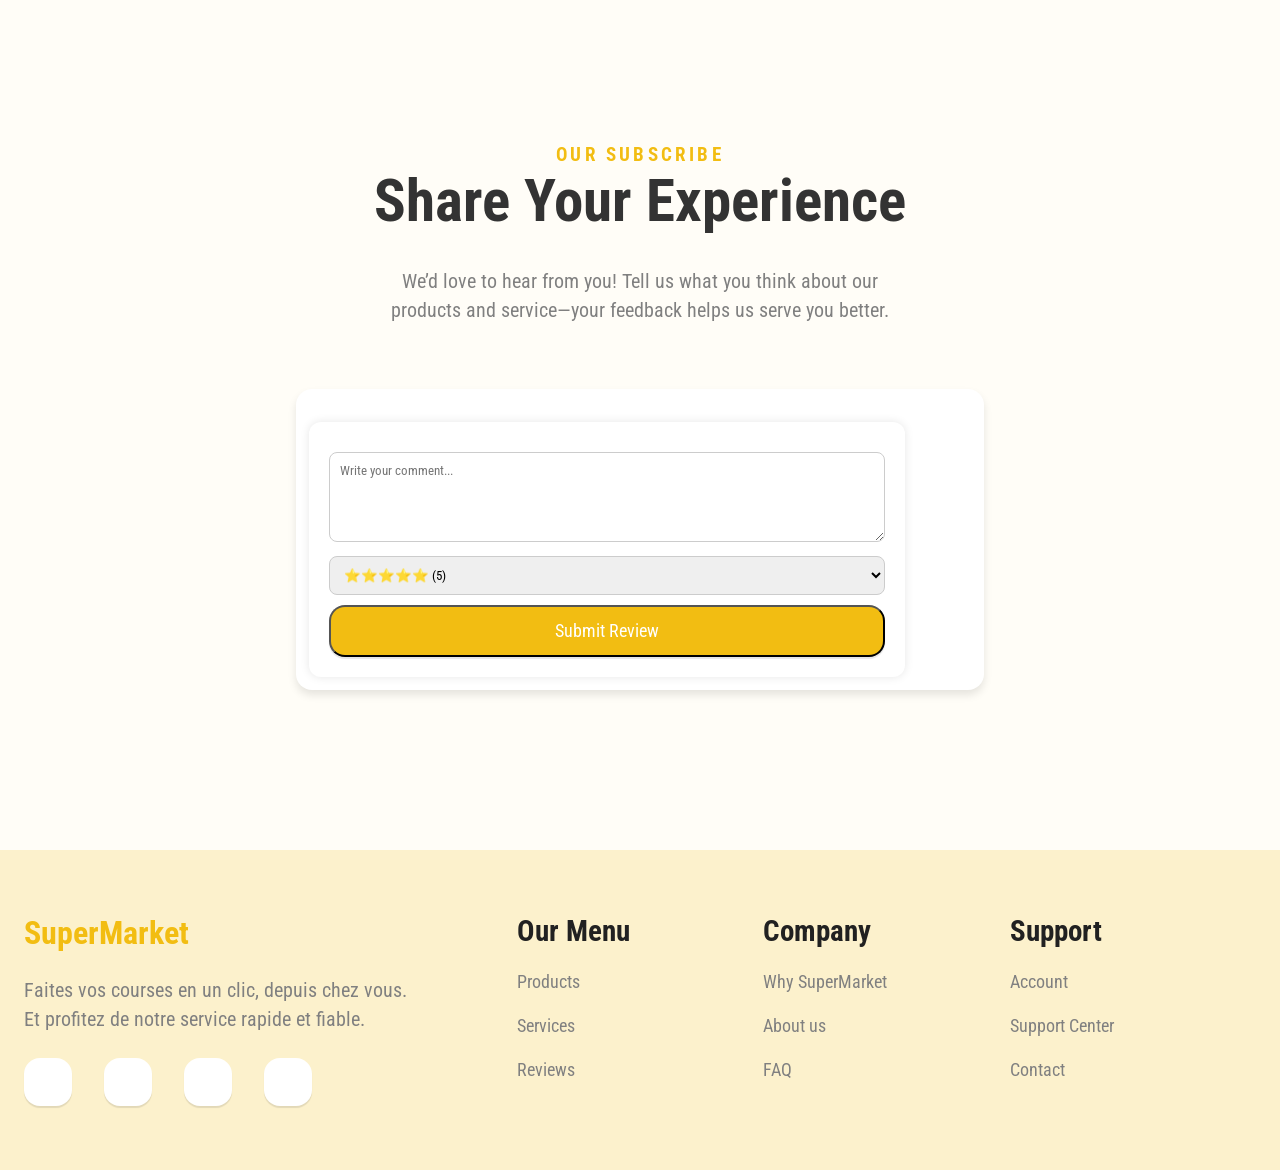
==== commit ddd6d667: "Improve client storefront and connect mini-admin product management" ====
--- a/PROJETFINAL_SUPERMAROC-main/client-web/index.html
+++ b/PROJETFINAL_SUPERMAROC-main/client-web/index.html
@@ -4,353 +4,597 @@
 <head>
     <meta charset="UTF-8">
     <meta name="viewport" content="width=device-width, initial-scale=1.0">
-    <title>SuperMaret</title>
-    <link rel="stylesheet" href="https://cdnjs.cloudflare.com/ajax/libs/font-awesome/7.0.1/css/all.min.css" integrity="sha512-2SwdPD6INVrV/lHTZbO2nodKhrnDdJK9/kg2XD1r9uGqPo1cUbujc+IYdlYdEErWNu69gVcYgdxlmVmzTWnetw==" crossorigin="anonymous" referrerpolicy="no-referrer"
-    />
-    <link rel="stylesheet" href="https://cdn.jsdelivr.net/npm/swiper@12/swiper-bundle.min.css" />
+
+    <title>SuperMarket</title>
+
+    <link rel="stylesheet"
+          href="https://cdnjs.cloudflare.com/ajax/libs/font-awesome/7.0.1/css/all.min.css"
+          integrity="sha512-2SwdPD6INVrV/lHTZbO2nodKhrnDdJK9/kg2XD1r9uGqPo1cUbujc+IYdlYdEErWNu69gVcYgdxlmVmzTWnetw=="
+          crossorigin="anonymous"
+          referrerpolicy="no-referrer">
+
+    <link rel="stylesheet"
+          href="https://cdn.jsdelivr.net/npm/swiper@12/swiper-bundle.min.css">
+
     <link rel="stylesheet" href="index.css">
-
-
 </head>
 
 <body>
-    <!--HEADER PART-->
+
+    <!-- ================= HEADER ================= -->
+
     <header>
         <nav class="navbar flex between wrapper">
-            <a href="#" class="logo">SuperMarket</a>
-            <!-- DESTOP MENU-->
+
+            <a href="#home" class="logo">SuperMarket</a>
+
+            <!-- DESKTOP MENU -->
             <ul class="navlist flex gap-3">
                 <li>
                     <a href="#home">Home</a>
                 </li>
+
                 <li>
                     <a href="#services">Services</a>
                 </li>
+
                 <li>
                     <a href="#products">Products</a>
                 </li>
+
                 <li>
                     <a href="#review">Review</a>
                 </li>
+
                 <li>
                     <a href="#contact">Contact</a>
                 </li>
             </ul>
 
             <div class="desktop-action flex gap-2">
+
                 <a href="#" class="cart-icon">
                     <i class="fa-solid fa-bag-shopping"></i>
                     <span class="cart-value">0</span>
                 </a>
 
                 <a id="loginBtn" class="btn">Login</a>
-                <a id="logoutBtn" class="btn" style="display:none;">Logout</a>
-                <a id="profileBtn" class="" style="display:none;">My Account</a>
-
-
-
-
+
+                <a id="logoutBtn"
+                   class="btn"
+                   style="display:none;">
+                    Logout
+                </a>
+
+                <a id="profileBtn"
+                   style="display:none;">
+                    My Account
+                </a>
 
                 <a href="#" class="bars">
                     <i class="fa-solid fa-bars"></i>
                 </a>
+
             </div>
 
             <!-- MOBILE MENU -->
+
             <ul class="mobile-menu">
+
                 <li>
-                    <a href="#">Home</a>
+                    <a href="#home">Home</a>
                 </li>
+
                 <li>
-                    <a href="#">Produits</a>
+                    <a href="#products">Products</a>
                 </li>
+
                 <li>
-                    <a href="#">Services</a>
+                    <a href="#services">Services</a>
                 </li>
+
                 <li>
-                    <a href="#">About us</a>
+                    <a href="#review">Reviews</a>
                 </li>
+
                 <li>
-                    <a href="#">Contacts</a>
+                    <a href="#contact">Contact</a>
                 </li>
-                <li>
-                    <a href="#" class="btn">
-                        Sign in
-                        &nbsp;
-                    <i class="fa-solid fa-arrow-right-from-bracket"></i>
-                </a>
-                </li>
+
             </ul>
+
         </nav>
-
     </header>
-    <!--SECTION PART-->
+
+
+    <!-- ================= MAIN ================= -->
+
     <main>
+
+        <!-- ================= HOME ================= -->
+
         <section id="home">
 
             <div class="hero-section flex wrapper gap-4">
+
                 <div class="content">
-                    <h1>Smart shopping
-                        <br> made<span> Simple..</span>
+
+                    <h1>
+                        Smart shopping
+                        <br>
+                        made <span>Simple.</span>
                     </h1>
+
                     <p class="para">
-                        Take your courses in one click, from the comfort of your home.
-                        <br>And enjoy our fast and reliable service.
+                        Take your groceries in one click, from the comfort of your home.
+                        <br>
+                        And enjoy our fast and reliable service.
                     </p>
+
                     <div class="flex gap-2">
-                        <a href="products.html" class="btn ">Order now</a>
-                        <a href=" # " class="social-icons ">
-                            <i class="fa-brands fa-facebook-f "></i>
-                        </a>
-                        <a href="# " class="social-icons ">
-                            <i class="fa-brands fa-x-twitter "></i>
-                        </a>
-                        <a href="# " class="social-icons ">
-                            <i class="fa-brands fa-instagram "></i>
-                        </a>
-                        <a href="# " class="social-icons ">
-                            <i class="fa-brands fa-google-plus-g "></i>
-                        </a>
-
-                    </div>
-
-                </div>
-                <div class="image-container ">
-                    <img src="image/302-removebg-preview (1).png " alt=" " style="width: 750px; height: auto; ">
-                </div>
-
+
+                        <a href="products.html" class="btn">
+                            Order now
+                        </a>
+
+                        <a href="#" class="social-icons">
+                            <i class="fa-brands fa-facebook-f"></i>
+                        </a>
+
+                        <a href="#" class="social-icons">
+                            <i class="fa-brands fa-x-twitter"></i>
+                        </a>
+
+                        <a href="#" class="social-icons">
+                            <i class="fa-brands fa-instagram"></i>
+                        </a>
+
+                        <a href="#" class="social-icons">
+                            <i class="fa-brands fa-google-plus-g"></i>
+                        </a>
+
+                    </div>
+
+                </div>
+
+
+                <div class="image-container">
+
+                    <img
+                        src="https://images.unsplash.com/photo-1542838132-92c53300491e?w=1000"
+                        alt="Fresh supermarket groceries"
+                        style="width:750px; max-width:100%; height:auto; border-radius:30px;">
+
+                </div>
 
             </div>
 
         </section>
-        <section id="services ">
-            <div class="wrapper p-top ">
-                <div class="text-center ">
-                    <h5>Our services</h5>
+
+
+        <!-- ================= SERVICES ================= -->
+
+        <section id="services">
+
+            <div class="wrapper p-top">
+
+                <div class="text-center">
+                    <h5>Our Services</h5>
                     <h2>How does it work?</h2>
                 </div>
 
-                <div class="flex text-center mt-4 gap-4 ">
-                    <div class="service-card ">
-                        <div class="images-container ">
-                            <img src="image/7.png " alt=" " style="width: 100px; height: auto; display: block; margin: 0 auto; ">
+
+                <div class="flex text-center mt-4 gap-4">
+
+                    <!-- ORDER -->
+
+                    <div class="service-card">
+
+                        <div class="images-container">
+
+                            <img
+                                src="https://cdn-icons-png.flaticon.com/512/3081/3081986.png"
+                                alt="Easy ordering"
+                                style="width:100px; height:100px; object-fit:contain; display:block; margin:0 auto;">
+
                         </div>
+
                         <h3>Easy to Order</h3>
-                        <p>Place your order in just a few clicks—simple, fast, and hassle-free. Enjoy a smooth shopping experience designed to save you time every day.</p>
-                    </div>
-
-                    <div class="service-card ">
-                        <div class="images-container ">
-                            <img src="image/6.png " alt=" " style="width: 100px; height: auto; display: block; margin: 0 auto; ">
+
+                        <p>
+                            Place your order in just a few clicks—simple,
+                            fast, and hassle-free. Enjoy a smooth shopping
+                            experience designed to save you time every day.
+                        </p>
+
+                    </div>
+
+
+                    <!-- DELIVERY -->
+
+                    <div class="service-card">
+
+                        <div class="images-container">
+
+                            <img
+                                src="https://cdn-icons-png.flaticon.com/512/2830/2830305.png"
+                                alt="Fast delivery"
+                                style="width:100px; height:100px; object-fit:contain; display:block; margin:0 auto;">
+
                         </div>
+
                         <h3>Fast Delivery</h3>
-                        <p>Get your groceries delivered quickly and right on time. We ensure fast and reliable delivery so you never have to wait for what you need.</p>
-                    </div>
-
-                    <div class="service-card ">
-                        <div class="images-container ">
-                            <img src="image/5.png " alt=" " style="width: 100px; height: auto; display: block; margin: 0 auto; ">
+
+                        <p>
+                            Get your groceries delivered quickly and right
+                            on time. We ensure fast and reliable delivery
+                            so you never have to wait for what you need.
+                        </p>
+
+                    </div>
+
+
+                    <!-- QUALITY -->
+
+                    <div class="service-card">
+
+                        <div class="images-container">
+
+                            <img
+                                src="https://cdn-icons-png.flaticon.com/512/2917/2917995.png"
+                                alt="Best quality"
+                                style="width:100px; height:100px; object-fit:contain; display:block; margin:0 auto;">
+
                         </div>
+
                         <h3>Best Quality</h3>
-                        <p>We offer only the freshest and highest-quality products for you and your family. Quality you can trust, every time you shop with us.</p>
-                    </div>
-                </div>
+
+                        <p>
+                            We offer only the freshest and highest-quality
+                            products for you and your family. Quality you
+                            can trust every time you shop with us.
+                        </p>
+
+                    </div>
+
+                </div>
+
             </div>
+
         </section>
 
+
+        <!-- ================= PRODUCTS ================= -->
+
         <section id="products">
-            <div class="wrapper p-top ">
-                <div class="text-center ">
+
+            <div class="wrapper p-top">
+
+                <div class="text-center">
+
                     <h5>Our Products</h5>
                     <h2>Shop the Best!</h2>
-                </div>
-
-
-                <div class="card-list text-center flex mt-4 gap-2 ">
-                    <!--
-                    <div class="order-card ">
-                        <div class="card-image ">
-                            <img src="image/555.png ">
+
+                </div>
+
+
+                <!-- Products generated by JavaScript -->
+
+                <div class="card-list text-center flex mt-4 gap-2">
+                </div>
+
+
+                <div class="text-center mt-4">
+
+                    <a href="products.html">
+                        Voir plus
+                    </a>
+
+                </div>
+
+
+                <!-- ================= CART ================= -->
+
+                <div class="cart-tab">
+
+                    <h3>Your Cart</h3>
+
+                    <div class="cart-list">
+                    </div>
+
+
+                    <div class="total-container">
+
+                        <h4>Total :</h4>
+
+                        <h4 class="cart-total">
+                            0.00 DH
+                        </h4>
+
+                    </div>
+
+
+                    <div class="btn-container flex gap-2">
+
+                        <a href="#" class="btn close-btn">
+                            Close
+                        </a>
+
+                        <a href="#" class="btn" id="checkoutBtn">
+                            Buy
+                        </a>
+
+                        <a href="#" class="btn clear-cart">
+                            Empty
+                        </a>
+
+                    </div>
+
+                </div>
+
+
+                <!-- ================= CHECKOUT MODAL ================= -->
+
+                <div id="checkoutModal" class="modal">
+
+                    <div class="modal-content">
+
+                        <span class="close">&times;</span>
+
+                        <h2>Your Information</h2>
+
+
+                        <form id="checkoutForm">
+
+                            <div class="form-group">
+
+                                <label for="name">
+                                    Name :
+                                </label>
+
+                                <input
+                                    type="text"
+                                    id="name"
+                                    name="name"
+                                    placeholder="Votre nom"
+                                    required>
+
+                            </div>
+
+
+                            <div class="form-group">
+
+                                <label for="address">
+                                    Address :
+                                </label>
+
+                                <input
+                                    type="text"
+                                    id="address"
+                                    name="address"
+                                    placeholder="Votre adresse"
+                                    required>
+
+                            </div>
+
+
+                            <div class="form-group">
+
+                                <label for="phone">
+                                    Phone number :
+                                </label>
+
+                                <input
+                                    type="tel"
+                                    id="phone"
+                                    name="phone"
+                                    placeholder="Ex: 06xxxxxxxx"
+                                    required>
+
+                            </div>
+
+
+                            <button
+                                type="submit"
+                                class="submit-btn">
+
+                                Send
+
+                            </button>
+
+                        </form>
+
+                    </div>
+
+                </div>
+
+            </div>
+
+        </section>
+
+
+        <!-- ================= REVIEWS ================= -->
+
+        <section id="review">
+
+            <div class="wrapper p-top flex gap-3">
+
+
+                <div class="image-container">
+
+                    <img
+                        src="https://images.unsplash.com/photo-1547592180-85f173990554?w=800"
+                        alt="Fresh groceries"
+                        style="width:500px; max-width:100%; height:auto; border-radius:30px;">
+
+                </div>
+
+
+                <div class="review-container">
+
+                    <h5>Our Reviews</h5>
+
+                    <h2 style="text-align:left;">
+                        What they say
+                    </h2>
+
+
+                    <div class="swiper mySwiper">
+
+                        <div class="swiper-wrapper mt-4">
+
+
+                            <!-- REVIEW 1 -->
+
+                            <div class="swiper-slide">
+
+                                <div class="flex gap-2">
+
+                                    <div class="profile">
+
+                                        <img
+                                            src="https://images.unsplash.com/photo-1494790108377-be9c29b29330?w=200"
+                                            alt="Customer">
+
+                                    </div>
+
+
+                                    <div>
+
+                                        <h4>Khadija Anezzjar</h4>
+
+                                        <div class="mt-half">
+
+                                            <i class="fa-solid fa-star"></i>
+                                            <i class="fa-solid fa-star"></i>
+                                            <i class="fa-solid fa-star"></i>
+                                            <i class="fa-solid fa-star"></i>
+                                            <i class="fa-solid fa-star"></i>
+
+                                        </div>
+
+                                    </div>
+
+                                </div>
+
+
+                                <p>
+                                    Very easy to order and super convenient.
+                                    I’ll definitely shop again!
+                                    <br>
+                                    Love this online supermarket.
+                                    It makes grocery shopping so simple.
+                                </p>
+
+                            </div>
+
+
+                            <!-- REVIEW 2 -->
+
+                            <div class="swiper-slide">
+
+                                <div class="flex gap-2">
+
+                                    <div class="profile">
+
+                                        <img
+                                            src="https://images.unsplash.com/photo-1531123897727-8f129e1688ce?w=200"
+                                            alt="Customer">
+
+                                    </div>
+
+
+                                    <div>
+
+                                        <h4>Salma</h4>
+
+                                        <div class="mt-half">
+
+                                            <i class="fa-solid fa-star"></i>
+                                            <i class="fa-solid fa-star"></i>
+                                            <i class="fa-solid fa-star"></i>
+                                            <i class="fa-solid fa-star"></i>
+                                            <i class="fa-solid fa-star"></i>
+
+                                        </div>
+
+                                    </div>
+
+                                </div>
+
+
+                                <p>
+                                    Amazing service! My order arrived quickly
+                                    and everything was fresh.
+                                    <br>
+                                    Fast delivery and excellent customer
+                                    service. Totally satisfied!
+                                </p>
+
+                            </div>
+
                         </div>
-                        <h4>Lesieur</h4>
-                        <h4 class="price ">200DHs</h4>
-                        <a href="# " class="btn ">Add to Card</a>
-                    </div>-->
-                </div>
-                <div class="text-center mt-4 ">
-                    <a href="products.html" class="">Voir plus</a>
-                </div>
-
-
-                <!-- CART TAB-->
-                <div class="cart-tab">
-
-                    <h3>Your Cart</h3>
-                    <div class="cart-list">
-
-                        <!--
-                        <div class="item ">
-                        <div class="item-image ">
-                            <img src="image/555.png ">
-                        </div>
-                        <div>
-                            <h4>Le lait de nature</h4>
-                            <h4 class="item-total ">$200</h4>
-                        </div>
-                        <div class="flex ">
-                            <a href="# " class="quantity-btn ">
-                                <i class="fa-solid fa-minus "></i>
+
+
+                        <div class="flex between">
+
+                            <a href="#" class="arrow" id="prev">
+                                <i class="fa-solid fa-arrow-left"></i>
                             </a>
-                            <h4 class="quatity-value ">1</h4>
-                            <a href="# " class="quantity-btn ">
-                                <i class="fa-solid fa-plus "></i>
-                            </a>
-                        </div>
-                        
-                    </div>-->
-
-                    </div>
-                    <div class="total-container">
-                        <h4>Total :</h4>
-                        <h4 class="cart-total ">$0.00</h4>
-                    </div>
-                    <div class="btn-container flex gap-2 ">
-                        <a href="# " class="btn close-btn ">close</a>
-                        <a href="#" class="btn" id="checkoutBtn">buy</a>
-                        <a href="# " class="btn clear-cart ">Empty</a>
-                    </div>
-                </div>
-
-
-
-                <div id="checkoutModal" class="modal">
-                    <div class="modal-content ">
-                        <span class="close ">&times;</span>
-                        <h2>Votre informations</h2>
-                        <form id="checkoutForm ">
-                            <div class="form-group ">
-                                <label for="name ">Name :</label>
-                                <input type="text " id="name " name="name " placeholder="Votre nom " required>
-                            </div>
-                            <div class="form-group ">
-                                <label for="address ">Adress :</label>
-                                <input type="text " id="address " name="address " placeholder="Votre adresse " required>
-                            </div>
-                            <div class="form-group ">
-                                <label for="phone ">Phone number :</label>
-                                <input type="tel " id="phone " name="phone " placeholder="Ex: 06xxxxxxxx " required>
-                            </div>
-                            <button type="submit " class="submit-btn ">Send</button>
-                        </form>
-                    </div>
-                </div>
-
-
-
-
-            </div>
-        </section>
-
-
-
-        <section id="review">
-            <div class="wrapper p-top flex gap-3">
-                <div class="image-container ">
-                    <img src="image/88-removebg-preview.png" style="width: 500px;height: auto; ">
-                </div>
-
-                <div class="review-container ">
-                    <h5>Our reviews</h5>
-                    <h2 style="text-align: left;">What they say</h2>
-
-
-                    <div class=" swiper mySwiper ">
-                        <div class="swiper-wrapper mt-4 ">
-
-
-                            <div class="swiper-slide ">
-                                <div class="flex gap-2 ">
-                                    <div class="profile ">
-                                        <img src="image/9.jpg " alt=" ">
-                                    </div>
-
-
-                                    <div>
-                                        <h4>khadija Anejjar</h4>
-                                        <div class="mt-half ">
-                                            <i class="fa-solid fa-star "></i>
-                                            <i class="fa-solid fa-star "></i>
-                                            <i class="fa-solid fa-star "></i>
-                                            <i class="fa-solid fa-star "></i>
-                                        </div>
-                                    </div>
-                                </div>
-                                <p>Very easy to order and super convenient. I’ll definitely shop again! <br>Love this online supermarket! Makes grocery shopping so simple.</p>
-                            </div>
-
-
-
-
-                            <div class="swiper-slide ">
-                                <div class="flex gap-2 ">
-                                    <div class="profile ">
-                                        <img src="image/33.jpeg " alt=" ">
-                                    </div>
-
-
-                                    <div>
-                                        <h4>Salma </h4>
-                                        <div class="mt-half ">
-                                            <i class="fa-solid fa-star "></i>
-                                            <i class="fa-solid fa-star "></i>
-                                            <i class="fa-solid fa-star "></i>
-                                            <i class="fa-solid fa-star "></i>
-                                        </div>
-                                    </div>
-                                </div>
-                                <p>Amazing service! My order arrived quickly and everything was fresh.
-                                    <br>Fast delivery and excellent customer service. Totally satisfied!</brW>
-                                </p>
-                            </div>
-
-
-
-
-                        </div>
-                        <div class="flex between ">
-                            <a href="# " class="arrow" id="prev">
-                                <i class="fa-solid fa-arrow-left "></i>
-                            </a>
-                            <a href="# " class="arrow" id="next">
+
+                            <a href="#" class="arrow" id="next">
                                 <i class="fa-solid fa-arrow-right"></i>
                             </a>
+
                         </div>
 
-
-                    </div>
-
-
-
-                </div>
-
+                    </div>
+
+                </div>
 
             </div>
+
         </section>
 
 
+        <!-- ================= APPLICATION ================= -->
+
         <section>
-            <div class="wrapper p-top ">
-                <div class="app-container flex between ">
-                    <div class="image-container ">
-                        <img src="image/5555.png ">
-                    </div>
-
-                    <div class="content ">
+
+            <div class="wrapper p-top">
+
+                <div class="app-container flex between">
+
+
+                    <div class="image-container">
+
+                        <img
+                            src="https://images.unsplash.com/photo-1607082348824-0a96f2a4b9da?w=800"
+                            alt="Online grocery shopping"
+                            style="width:500px; max-width:100%; height:auto; border-radius:30px;">
+
+                    </div>
+
+
+                    <div class="content">
+
                         <h5>Our Application</h5>
-                        <h2 style="text-align: left;">Your Groceries, Delivered <br>Fast & Fresh! </h2>
-                        <p class="para ">Skip the lines and shop from the comfort of your home. Enjoy fresh,<br>high-quality products delivered straight to your door—quick, easy, and hassle-free!</p>
-
-                    </div>
+
+                        <h2 style="text-align:left;">
+                            Your Groceries, Delivered
+                            <br>
+                            Fast & Fresh!
+                        </h2>
+
+                        <p class="para">
+                            Skip the lines and shop from the comfort
+                            of your home. Enjoy fresh, high-quality
+                            products delivered straight to your door—
+                            quick, easy, and hassle-free!
+                        </p>
+
+                    </div>
+
                 </div>
 
             </div>
@@ -358,226 +602,380 @@
         </section>
 
 
+        <!-- ================= FEEDBACK ================= -->
+
         <section>
-            <div class="wrapper p-top ">
-                <div class="text-center ">
+
+            <div class="wrapper p-top">
+
+                <div class="text-center">
+
                     <h5>Our Subscribe</h5>
+
                     <h2>Share Your Experience</h2>
-                    <p class="para m-auto ">We’d love to hear from you! Tell us what you think about our products and service—your feedback helps us serve you better.</p>
-
-                    <label class="input-container flex ">
+
+                    <p class="para m-auto">
+                        We’d love to hear from you! Tell us what you
+                        think about our products and service—your
+                        feedback helps us serve you better.
+                    </p>
+
+
+                    <label class="input-container flex">
 
                         <div class="review-form">
 
-
-                            <textarea id="review-text" placeholder="Write your comment..."></textarea>
+                            <textarea
+                                id="review-text"
+                                placeholder="Write your comment..."></textarea>
+
 
                             <select id="review-stars">
-                                <option value="5">⭐⭐⭐⭐⭐ (5)</option>
-                                <option value="4">⭐⭐⭐⭐ (4)</option>
-                                <option value="3">⭐⭐⭐ (3)</option>
-                                <option value="2">⭐⭐ (2)</option>
-                                <option value="1">⭐ (1)</option>
-
-        
+
+                                <option value="5">
+                                    ⭐⭐⭐⭐⭐ (5)
+                                </option>
+
+                                <option value="4">
+                                    ⭐⭐⭐⭐ (4)
+                                </option>
+
+                                <option value="3">
+                                    ⭐⭐⭐ (3)
+                                </option>
+
+                                <option value="2">
+                                    ⭐⭐ (2)
+                                </option>
+
+                                <option value="1">
+                                    ⭐ (1)
+                                </option>
+
                             </select>
 
-                            <button id="submit-review" class="btn">Submit Review</button>
+
+                            <button
+                                id="submit-review"
+                                class="btn">
+
+                                Submit Review
+
+                            </button>
+
                         </div>
 
                     </label>
-                </div>
-
+
+                </div>
 
             </div>
 
-
         </section>
 
-
     </main>
-    <!--FOOTER PART-->
-    <FOOTER id="contact ">
-        <div class="footer-container ">
-            <div class="flex wrapper gap-4 ">
-                <div class="footer-wrapper ">
-                    <a href="# " class="logo ">SuperMarket</a>
-
-                    <p class="mt-one-half ">
-                        Faites vos courses en un clic, depuis chez vous
-                        <br>Et profitez de notre service rapide et fiable.
+
+
+    <!-- ================= FOOTER ================= -->
+
+    <footer id="contact">
+
+        <div class="footer-container">
+
+            <div class="flex wrapper gap-4">
+
+
+                <div class="footer-wrapper">
+
+                    <a href="#home" class="logo">
+                        SuperMarket
+                    </a>
+
+                    <p class="mt-one-half">
+                        Faites vos courses en un clic, depuis chez vous.
+                        <br>
+                        Et profitez de notre service rapide et fiable.
                     </p>
 
-                    <div class="flex gap-2 mt-one-half ">
-
-                        <a href="# " class="social-icons ">
-                            <i class="fa-brands fa-facebook-f "></i>
-                        </a>
-                        <a href="# " class="social-icons ">
-                            <i class="fa-brands fa-x-twitter "></i>
-                        </a>
-                        <a href="# " class="social-icons ">
-                            <i class="fa-brands fa-instagram "></i>
-                        </a>
-                        <a href="# " class="social-icons ">
-                            <i class="fa-brands fa-google-plus-g "></i>
-                        </a>
-
-                    </div>
-                </div>
-                <ul class="footer-wrapper ">
+
+                    <div class="flex gap-2 mt-one-half">
+
+                        <a href="#" class="social-icons">
+                            <i class="fa-brands fa-facebook-f"></i>
+                        </a>
+
+                        <a href="#" class="social-icons">
+                            <i class="fa-brands fa-x-twitter"></i>
+                        </a>
+
+                        <a href="#" class="social-icons">
+                            <i class="fa-brands fa-instagram"></i>
+                        </a>
+
+                        <a href="#" class="social-icons">
+                            <i class="fa-brands fa-google-plus-g"></i>
+                        </a>
+
+                    </div>
+
+                </div>
+
+
+                <ul class="footer-wrapper">
+
                     <li>
                         <h4>Our Menu</h4>
                     </li>
-                    <li class="mt-one-half ">
-                        <a href="# " class="footer-link ">Special</a>
-                    </li>
-
-                    <li class="mt-one-half ">
-                        <a href="# " class="footer-link ">Popular</a>
-                    </li>
-                    <li class="mt-one-half ">
-                        <a href="# " class="footer-link ">Category</a>
+
+                    <li class="mt-one-half">
+                        <a href="#products" class="footer-link">
+                            Products
+                        </a>
+                    </li>
+
+                    <li class="mt-one-half">
+                        <a href="#services" class="footer-link">
+                            Services
+                        </a>
+                    </li>
+
+                    <li class="mt-one-half">
+                        <a href="#review" class="footer-link">
+                            Reviews
+                        </a>
                     </li>
 
                 </ul>
-                <ul class="footer-wrapper ">
+
+
+                <ul class="footer-wrapper">
+
                     <li>
                         <h4>Company</h4>
                     </li>
-                    <li class="mt-one-half ">
-                        <a href="# " class="footer-link ">Why SsuperMarket</a>
-                    </li>
-
-                    <li class="mt-one-half ">
-                        <a href="# " class="footer-link ">partner with us</a>
-                    </li>
-                    <li class="mt-one-half ">
-                        <a href="# " class="footer-link ">About us</a>
-                    </li>
-                    <li class="mt-one-half ">
-                        <a href="# " class="footer-link ">FAQ's</a>
+
+                    <li class="mt-one-half">
+                        <a href="#home" class="footer-link">
+                            Why SuperMarket
+                        </a>
+                    </li>
+
+                    <li class="mt-one-half">
+                        <a href="#contact" class="footer-link">
+                            About us
+                        </a>
+                    </li>
+
+                    <li class="mt-one-half">
+                        <a href="#contact" class="footer-link">
+                            FAQ
+                        </a>
                     </li>
 
                 </ul>
-                <ul class="footer-wrapper ">
+
+
+                <ul class="footer-wrapper">
+
                     <li>
                         <h4>Support</h4>
                     </li>
-                    <li class="mt-one-half ">
-                        <a href="# " class="footer-link ">Account</a>
-                    </li>
-
-                    <li class="mt-one-half ">
-                        <a href="# " class="footer-link ">support center</a>
-                    </li>
-                    <li class="mt-one-half ">
-                        <a href="# " class="footer-link ">contact</a>
+
+                    <li class="mt-one-half">
+                        <a href="#" class="footer-link">
+                            Account
+                        </a>
+                    </li>
+
+                    <li class="mt-one-half">
+                        <a href="#contact" class="footer-link">
+                            Support Center
+                        </a>
+                    </li>
+
+                    <li class="mt-one-half">
+                        <a href="#contact" class="footer-link">
+                            Contact
+                        </a>
                     </li>
 
                 </ul>
 
             </div>
+
         </div>
 
-    </FOOTER>
-
-    <!-- LOGIN MODAL -->
+    </footer>
+
+
+    <!-- ================= LOGIN MODAL ================= -->
+
     <div id="loginModal" class="modal">
+
         <div class="modal-content">
-            <span class="close login-close">&times;</span>
+
+            <span class="close login-close">
+                &times;
+            </span>
+
             <h2>Login</h2>
 
 
-
             <form id="loginForm">
-                <input type="email" id="loginEmail" placeholder="Email" required>
-                <input type="password" id="loginPassword" placeholder="Password" required>
-                <button type="submit" class="btn">Login</button>
+
+                <input
+                    type="email"
+                    id="loginEmail"
+                    placeholder="Email"
+                    required>
+
+                <input
+                    type="password"
+                    id="loginPassword"
+                    placeholder="Password"
+                    required>
+
+                <button type="submit" class="btn">
+                    Login
+                </button>
+
             </form>
 
-            <p>Pas de compte ? <a href="#" id="openSignup">Créer un compte</a></p>
-
+
+            <p>
+                Pas de compte ?
+                <a href="#" id="openSignup">
+                    Créer un compte
+                </a>
+            </p>
 
         </div>
+
     </div>
 
-    <!-- SIGNUP MODAL -->
+
+    <!-- ================= SIGNUP MODAL ================= -->
+
     <div id="signupModal" class="modal">
+
         <div class="modal-content">
-            <span class="close signup-close">&times;</span>
+
+            <span class="close signup-close">
+                &times;
+            </span>
+
             <h2>Créer un compte</h2>
 
+
             <form id="signupForm">
-                <input type="text" id="signupName" placeholder="Votre nom" required>
-                <input type="email" id="signupEmail" placeholder="Email" required>
-                <input type="password" id="signupPassword" placeholder="Mot de passe" required>
-                <input type="password" id="signupPassword2" placeholder="Confirmez le mot de passe" required>
-
-
-
-                <button type="submit" class="btn">S'inscrire</button>
+
+                <input
+                    type="text"
+                    id="signupName"
+                    placeholder="Votre nom"
+                    required>
+
+                <input
+                    type="email"
+                    id="signupEmail"
+                    placeholder="Email"
+                    required>
+
+                <input
+                    type="password"
+                    id="signupPassword"
+                    placeholder="Mot de passe"
+                    required>
+
+                <input
+                    type="password"
+                    id="signupPassword2"
+                    placeholder="Confirmez le mot de passe"
+                    required>
+
+                <button type="submit" class="btn">
+                    S'inscrire
+                </button>
+
             </form>
 
-            <p>Déjà un compte ? <a href="#" id="openLogin">Se connecter</a></p>
+
+            <p>
+                Déjà un compte ?
+                <a href="#" id="openLogin">
+                    Se connecter
+                </a>
+            </p>
+
         </div>
+
     </div>
 
 
-
-    <!-- PROFILE MODAL -->
+    <!-- ================= PROFILE MODAL ================= -->
+
     <div id="profileModal" class="modal">
+
         <div class="modal-content profile-box">
-            <span class="close profile-close">&times;</span>
-            <span id="welcomeMsg" style="margin-left:10px; display:none;"></span>
-            <h2>account</h2>
-
-
-            <!-- ZONE PHOTO -->
+
+            <span class="close profile-close">
+                &times;
+            </span>
+
+            <span
+                id="welcomeMsg"
+                style="margin-left:10px; display:none;">
+            </span>
+
+            <h2>Account</h2>
+
+
             <div class="profile-photo-container">
-                <img id="profilePhoto" src="image/default-user.png" alt="Photo profil">
-                <button class="btn upload-btn" id="uploadPhotoBtn">Changer la photo</button>
-                <input type="file" id="photoInput" accept="image/*" style="display:none;">
+
+                <img
+                    id="profilePhoto"
+                    src="https://cdn-icons-png.flaticon.com/512/149/149071.png"
+                    alt="Profile photo">
+
+                <button
+                    class="btn upload-btn"
+                    id="uploadPhotoBtn">
+
+                    Changer la photo
+
+                </button>
+
+                <input
+                    type="file"
+                    id="photoInput"
+                    accept="image/*"
+                    style="display:none;">
+
             </div>
 
-            <!-- Infos -->
-            <p><strong>Nom :</strong> <span id="profileName"></span></p>
-            <p><strong>Email :</strong> <span id="profileEmail"></span></p>
+
+            <p>
+                <strong>Nom :</strong>
+                <span id="profileName"></span>
+            </p>
+
+            <p>
+                <strong>Email :</strong>
+                <span id="profileEmail"></span>
+            </p>
 
         </div>
+
     </div>
 
 
-
-
-
-
-
-
-
-
-
-
-
+    <!-- ================= SCRIPTS ================= -->
 
     <script src="https://cdn.jsdelivr.net/npm/swiper@12/swiper-bundle.min.js"></script>
 
     <script src="products.js"></script>
     <script defer src="script.js"></script>
 
-    <script src="https://cdn.jsdelivr.net/npm/swiper@12/swiper-bundle.min.js"></script>
-
-
-
 </body>
 
-
-
-
-</html>
-
-</html>
-
-</html>
-
 </html>
